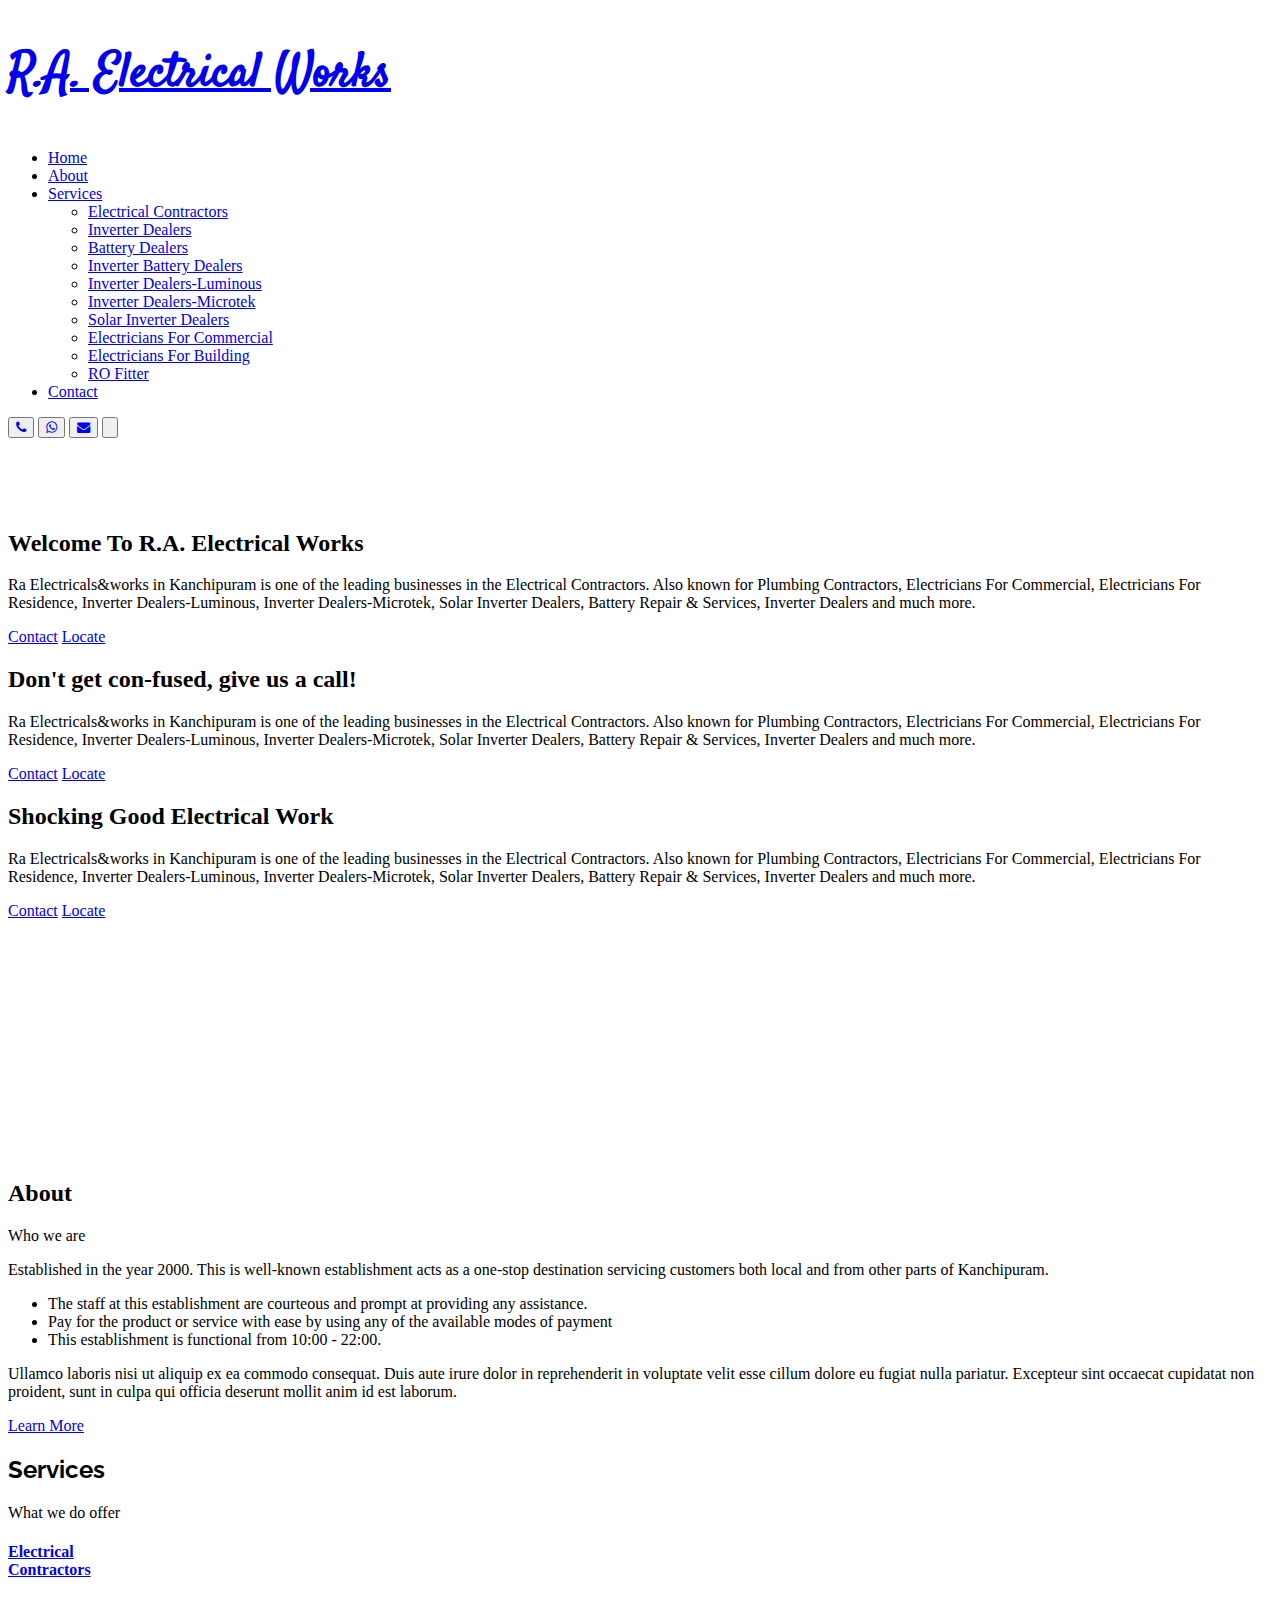
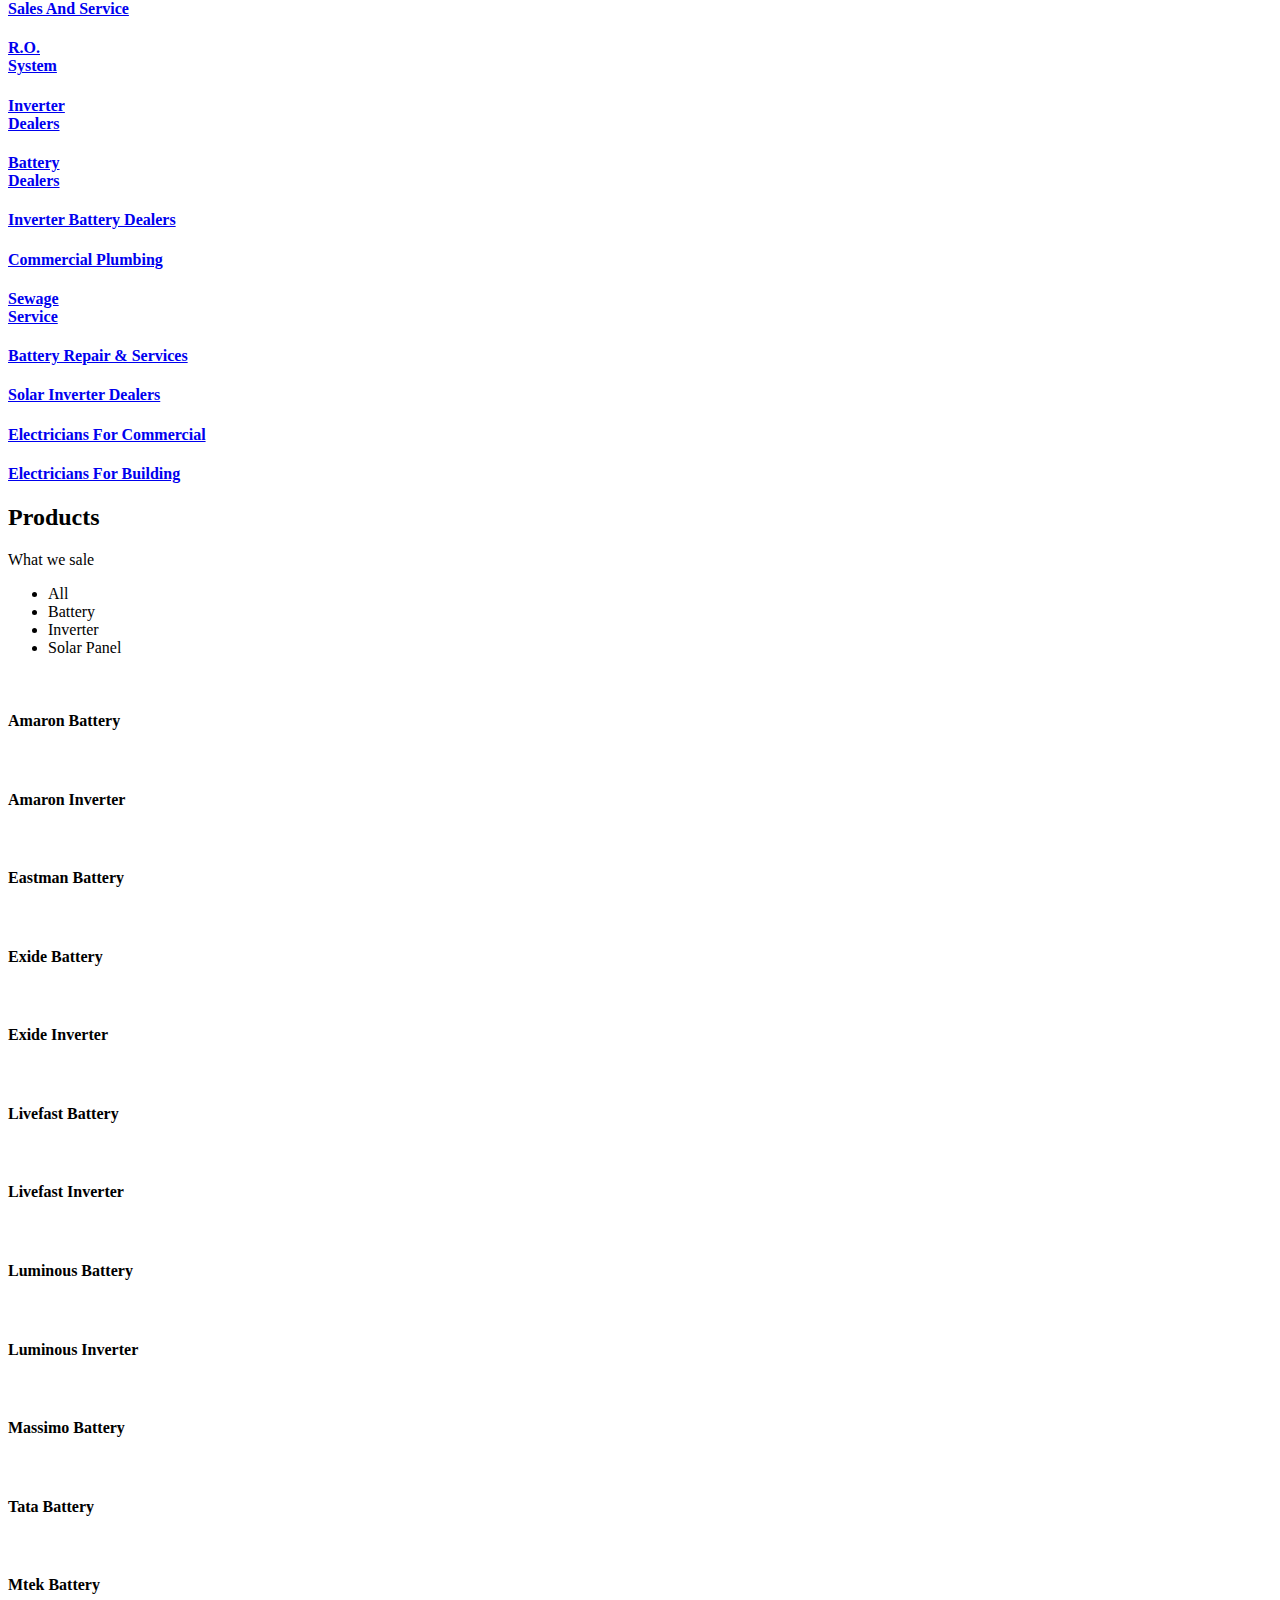
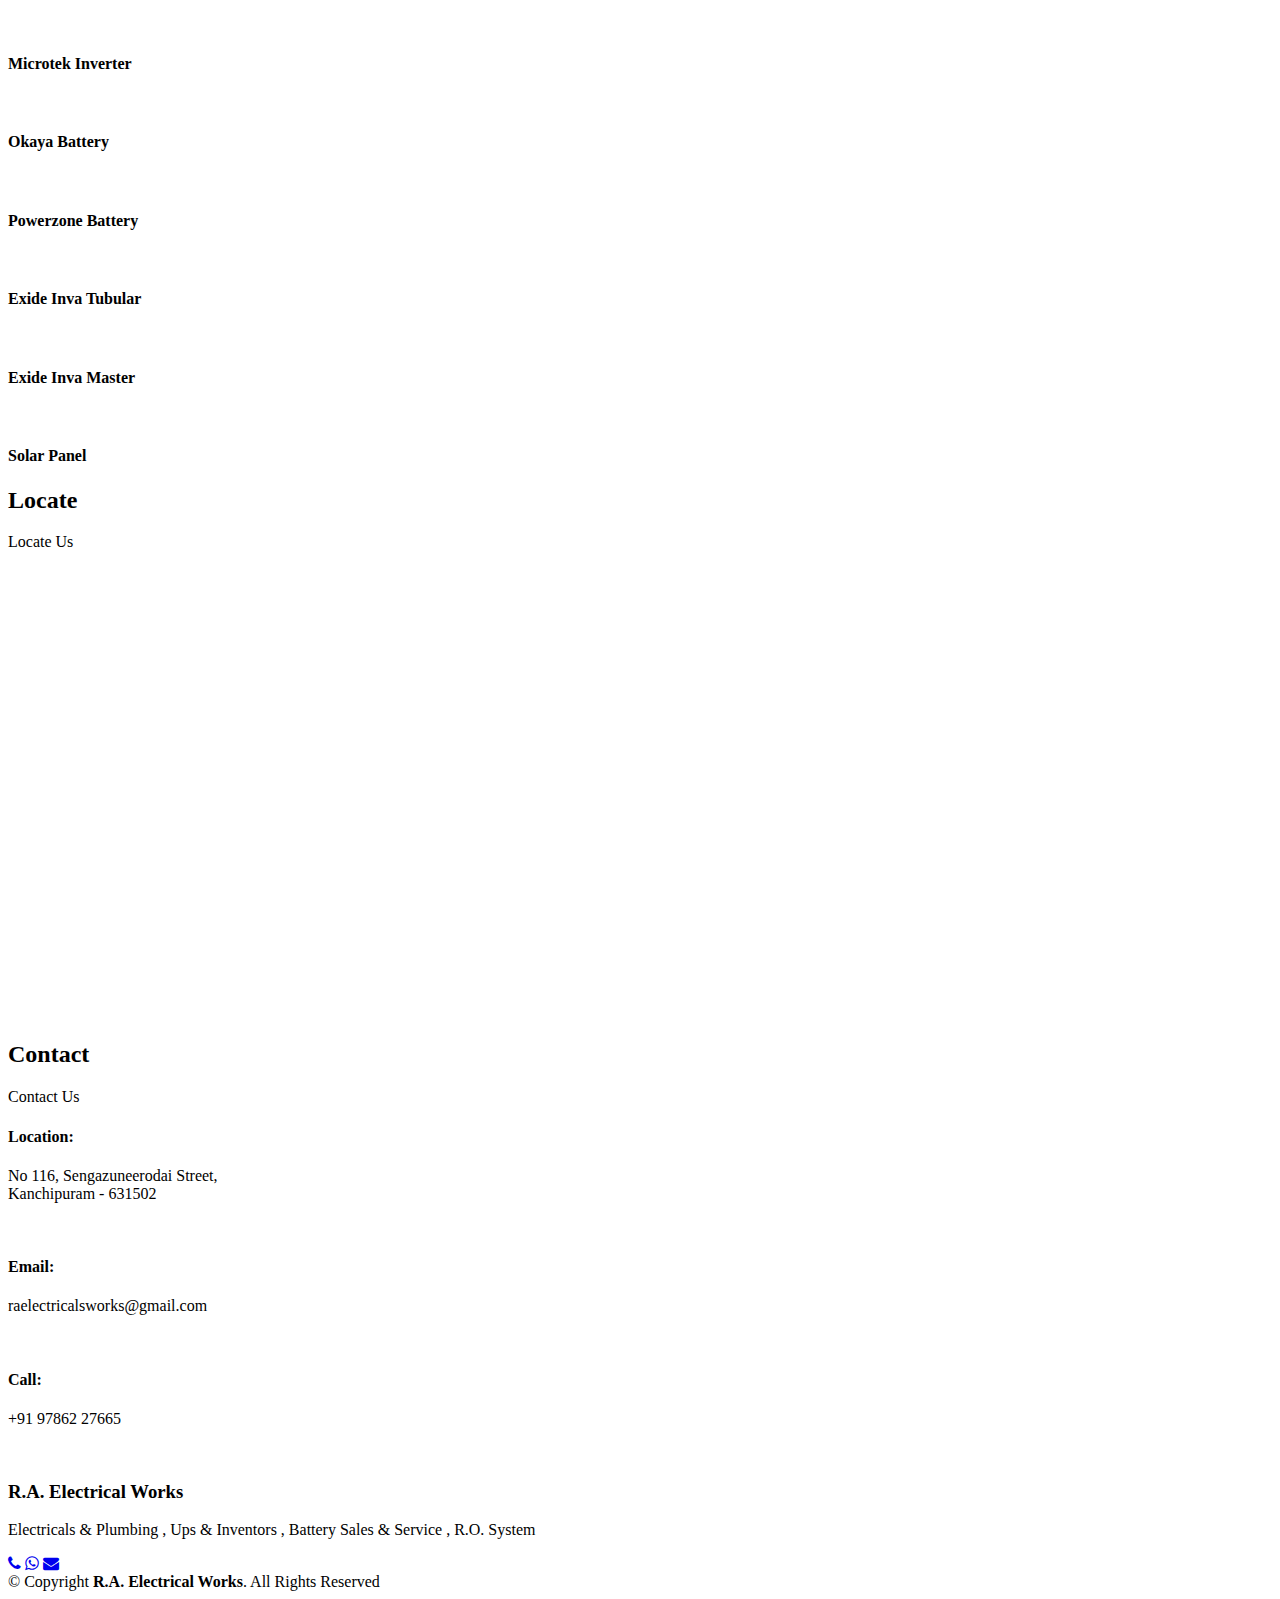
==== index.html @ 5b9cbb14 "Add files via upload" ====
<!DOCTYPE html>
<html lang="en">

<head>
  <meta charset="utf-8">
  <meta content="width=device-width, initial-scale=1.0" name="viewport">

  <title>R.A. Electrical Works</title>
  <meta content="" name="description">
  <meta content="" name="keywords">

  <!-- Favicons -->
  <link href="assets/img/logo1.jpeg" rel="icon">
  <link href="assets/img/logo1.jpeg" rel="apple-touch-icon">

  <!-- Google Fonts -->
  <link href="https://fonts.googleapis.com/css?family=Open+Sans:300,300i,400,400i,600,600i,700,700i|Raleway:300,300i,400,400i,500,500i,600,600i,700,700i|Poppins:300,300i,400,400i,500,500i,600,600i,700,700i" rel="stylesheet">

  <!-- Vendor CSS Files -->
  <link href="assets/vendor/animate.css/animate.min.css" rel="stylesheet">
  <link href="assets/vendor/aos/aos.css" rel="stylesheet">
  <link href="assets/vendor/bootstrap/css/bootstrap.min.css" rel="stylesheet">
  <link href="assets/vendor/bootstrap-icons/bootstrap-icons.css" rel="stylesheet">
  <link href="assets/vendor/boxicons/css/boxicons.min.css" rel="stylesheet">
  <link href="assets/vendor/glightbox/css/glightbox.min.css" rel="stylesheet">
  <link href="assets/vendor/remixicon/remixicon.css" rel="stylesheet">
  <link href="assets/vendor/swiper/swiper-bundle.min.css" rel="stylesheet">

  <!-- Template Main CSS File -->
  <link href="assets/css/style.css" rel="stylesheet">

  <link href="https://fonts.googleapis.com/css?family=Poppins:300,300i,400,400i,600,600i,700,700i|Satisfy|Comic+Neue:300,300i,400,400i,700,700i" rel="stylesheet">

  <link rel="stylesheet" href="https://cdnjs.cloudflare.com/ajax/libs/font-awesome/4.7.0/css/font-awesome.min.css">

</head>

<body>

  <!-- ======= Header ======= -->
  <header id="header" class="fixed-top d-flex align-items-center  header-transparent ">
    <div class="container d-flex align-items-center justify-content-between">

      <div class="logo">
        <h1><a href="index.html">
          
          <h2 style=" font-family: 'Satisfy', sans-serif;">R.A. Electrical Works</h2>
        </a></h1>
        <!-- Uncomment below if you prefer to use an image logo -->
        <!-- <a href="index.html"><img src="assets/img/logo.png" alt="" class="img-fluid"></a>-->
      </div>

      <nav id="navbar" class="navbar">
        <ul>
          <li><a class="nav-link scrollto active" href="#hero">Home</a></li>
          <li><a class="nav-link scrollto" href="#about">About</a></li>
          <!--<li><a class="nav-link scrollto" href="#services">Services</a></li>
          <li><a class="nav-link scrollto " href="#portfolio">Portfolio</a></li>
          <li><a class="nav-link scrollto" href="#pricing">Pricing</a></li>
          <li><a class="nav-link scrollto" href="#team">Team</a></li>-->
          <li class="dropdown"><a href="#services">Services<i class="bi bi-chevron-down"></i></a>
            <ul>
              <li><a href="#">Electrical Contractors</a></li>
              <li><a href="#">Inverter Dealers</a></li>
              <li><a href="#">Battery Dealers</a></li>
              <li><a href="#">Inverter Battery Dealers</a></li>
              <li><a href="#">Inverter Dealers-Luminous</a></li>
              <li><a href="#">Inverter Dealers-Microtek</a></li>
              <li><a href="#">Solar Inverter Dealers</a></li>
              <li><a href="#">Electricians For Commercial</a></li>
              <li><a href="#">Electricians For Building</a></li>
              <li><a href="#">RO Fitter</a></li>
             
            </ul>
          </li>
          <li><a class="nav-link scrollto" href="#cont">Contact</a></li>
        </ul>
        <i class="bi bi-list mobile-nav-toggle"></i>
      </nav><!-- .navbar -->

    </div>
    <!--sidenav-->
    <div class="sidenav sidebar" id="side">
      <button class="socialIcons">
        <a href="tel:+9197862 27665" target="_self">
          <i class="fa fa-phone" aria-hidden="true"></i>
        </a>
      </button>
      <button class="socialIcons">
        <a href="//api.whatsapp.com/send?phone=+91 97862 27665" target="_blank">
          <i class="fa fa-whatsapp" aria-hidden="true"></i>
        </a>
      </button>
      <button class="socialIcons">
        <a href="mailto:raelectricalsworks@gmail.com" target="_blank">
          <i class="fa fa-envelope" aria-hidden="true"></i>
        </a>
      </button>
      <button class="socialIcons">
        <a href="https://www.justdial.com/Kanchipuram/Ra-Electricalsworks-Near-Anand-Show-Room-Kanchipuram-Railway-Station/9999PXX44-XX44-111229195038-I4P6_BZDET" target="_blank">
          <img src="assets/img/justdial.png" alt="" style="width:80%;">
        </a>
      </button>
      <!--<button class="socialIcons">
        <a href="//api.whatsapp.com/send?phone=+91 98679 10690" target="_blank">
          <img src="assets/img/botim.png" alt="delivery" style="width: 80%;" />
        </a>
      </button>-->
        <br/>
      <br><br><br><br>
      
  </div>
  </header><!-- End Header -->

  <!-- ======= Hero Section ======= -->
  <section id="hero" class="d-flex flex-column justify-content-end align-items-center">
    <div id="heroCarousel" data-bs-interval="5000" class="container carousel carousel-fade" data-bs-ride="carousel">

      <!-- Slide 1 -->
      <div class="carousel-item active" id="slide1">
        <div class="carousel-container">
          <h2 class="animate__animated animate__fadeInDown">Welcome To <span>R.A. Electrical Works</span></h2>
          <p class="animate__animated fanimate__adeInUp">Ra Electricals&works in Kanchipuram is one of the leading businesses in the Electrical Contractors. Also known for Plumbing Contractors, Electricians For Commercial, Electricians For Residence, Inverter Dealers-Luminous, Inverter Dealers-Microtek, Solar Inverter Dealers, Battery Repair & Services, Inverter Dealers and much more.</p>
          <a href="#cont" class="btn-abt animate__animated animate__fadeInUp scrollto">Contact</a>
          <a href="#locate" class="btn-locate animate__animated animate__fadeInUp scrollto">Locate</a>
        </div>
      </div>

      <!-- Slide 2 -->
      <div class="carousel-item" id="slide2">
        <div class="carousel-container">
          <h2 class="animate__animated animate__fadeInDown">Don't get con-fused, give us a<span> call!</span></h2>
          <p class="animate__animated animate__fadeInUp">Ra Electricals&works in Kanchipuram is one of the leading businesses in the Electrical Contractors. Also known for Plumbing Contractors, Electricians For Commercial, Electricians For Residence, Inverter Dealers-Luminous, Inverter Dealers-Microtek, Solar Inverter Dealers, Battery Repair & Services, Inverter Dealers and much more.</p>
          <a href="#cont" class="btn-abt animate__animated animate__fadeInUp scrollto">Contact</a>
          <a href="#locate" class="btn-locate animate__animated animate__fadeInUp scrollto">Locate</a>
        </div>
      </div>

      <!-- Slide 3 -->
      <div class="carousel-item" id="slide3">
        <div class="carousel-container">
          <h2 class="animate__animated animate__fadeInDown">Shocking Good <span>Electrical Work</span></h2>
          <p class="animate__animated animate__fadeInUp">Ra Electricals&works in Kanchipuram is one of the leading businesses in the Electrical Contractors. Also known for Plumbing Contractors, Electricians For Commercial, Electricians For Residence, Inverter Dealers-Luminous, Inverter Dealers-Microtek, Solar Inverter Dealers, Battery Repair & Services, Inverter Dealers and much more.</p>
          <a href="#cont" class="btn-abt animate__animated animate__fadeInUp scrollto">Contact</a>
          <a href="#locate" class="btn-locate animate__animated animate__fadeInUp scrollto">Locate</a>
        </div>
      </div>

      <a class="carousel-control-prev" href="#heroCarousel" role="button" data-bs-slide="prev">
        <span class="carousel-control-prev-icon bx bx-chevron-left" aria-hidden="true"></span>
      </a>

      <a class="carousel-control-next" href="#heroCarousel" role="button" data-bs-slide="next">
        <span class="carousel-control-next-icon bx bx-chevron-right" aria-hidden="true"></span>
      </a>

    </div>

    <svg class="hero-waves" xmlns="http://www.w3.org/2000/svg" xmlns:xlink="http://www.w3.org/1999/xlink" viewBox="0 24 150 28 " preserveAspectRatio="none">
      <defs>
        <path id="wave-path" d="M-160 44c30 0 58-18 88-18s 58 18 88 18 58-18 88-18 58 18 88 18 v44h-352z">
      </defs>
      <g class="wave1">
        <use xlink:href="#wave-path" x="50" y="3" fill="rgba(255,255,255, .1)">
      </g>
      <g class="wave2">
        <use xlink:href="#wave-path" x="50" y="0" fill="rgba(255,255,255, .2)">
      </g>
      <g class="wave3">
        <use xlink:href="#wave-path" x="50" y="9" fill="#fff">
      </g>
    </svg>

  </section><!-- End Hero -->

  <main id="main">

    <!-- ======= About Section ======= -->
    <section id="about" class="about">
      <div class="container">

        <div class="section-title" data-aos="zoom-out">
          <h2>About</h2>
          <p>Who we are</p>
        </div>

        <div class="row content" data-aos="fade-up">
          <div class="col-lg-6">
            <p>
              Established in the year 2000. This is well-known establishment acts as a one-stop destination servicing customers both local and from other parts of Kanchipuram. 
            </p>
            <ul>
              <li><i class="ri-check-double-line"></i> The staff at this establishment are courteous and prompt at providing any assistance.</li>
              <li><i class="ri-check-double-line"></i> Pay for the product or service with ease by using any of the available modes of payment</li>
              <li><i class="ri-check-double-line"></i> This establishment is functional from 10:00 - 22:00.</li>
            </ul>
          </div>
          <div class="col-lg-6 pt-4 pt-lg-0">
            <p>
              Ullamco laboris nisi ut aliquip ex ea commodo consequat. Duis aute irure dolor in reprehenderit in voluptate
              velit esse cillum dolore eu fugiat nulla pariatur. Excepteur sint occaecat cupidatat non proident, sunt in
              culpa qui officia deserunt mollit anim id est laborum.
            </p>
            <a href="#" class="btn-learn-more">Learn More</a>
          </div>
        </div>

      </div>
    </section><!-- End About Section -->


    <!-- ======= Services Section ======= 
    <section id="services" class="services">
      <div class="container">

        <div class="section-title" data-aos="zoom-out">
          <h2>Services</h2>
          <p>What we do offer</p>
        </div>

        <div class="row">
          <div class="col-lg-2 col-6">
            <div class="icon-box" data-aos="zoom-in-left">
              <div class="icon"><i class="bi bi-briefcase" style="color: #ff689b;"></i></div>
              <h4 class="title"><a href="">Lorem Ipsum</a></h4>
              <p class="description">Voluptatum deleniti atque corrupti quos dolores et quas molestias excepturi sint occaecati cupiditate non provident</p>
            </div>
          </div>
          <div class="col-lg-2 col-6 mt-5 mt-md-0">
            <div class="icon-box" data-aos="zoom-in-left" data-aos-delay="100">
              <div class="icon"><i class="bi bi-book" style="color: #e9bf06;"></i></div>
              <h4 class="title"><a href="">Dolor Sitema</a></h4>
              <p class="description">Minim veniam, quis nostrud exercitation ullamco laboris nisi ut aliquip ex ea commodo consequat tarad limino ata</p>
            </div>
          </div>

          <div class="col-lg-2 col-6 mt-5 mt-lg-0 ">
            <div class="icon-box" data-aos="zoom-in-left" data-aos-delay="200">
              <div class="icon"><i class="bi bi-card-checklist" style="color: #3fcdc7;"></i></div>
              <h4 class="title"><a href="">Sed ut perspiciatis</a></h4>
              <p class="description">Duis aute irure dolor in reprehenderit in voluptate velit esse cillum dolore eu fugiat nulla pariatur</p>
            </div>
          </div>
          <div class="col-lg-2 col-6 mt-5">
            <div class="icon-box" data-aos="zoom-in-left" data-aos-delay="300">
              <div class="icon"><i class="bi bi-binoculars" style="color:#41cf2e;"></i></div>
              <h4 class="title"><a href="">Magni Dolores</a></h4>
              <p class="description">Excepteur sint occaecat cupidatat non proident, sunt in culpa qui officia deserunt mollit anim id est laborum</p>
            </div>
          </div>

          <div class="col-lg-2 col-6 mt-5">
            <div class="icon-box" data-aos="zoom-in-left" data-aos-delay="400">
              <div class="icon"><i class="bi bi-globe" style="color: #d6ff22;"></i></div>
              <h4 class="title"><a href="">Nemo Enim</a></h4>
              <p class="description">At vero eos et accusamus et iusto odio dignissimos ducimus qui blanditiis praesentium voluptatum deleniti atque</p>
            </div>
          </div>
          <div class="col-lg-2 col-6 mt-5">
            <div class="icon-box" data-aos="zoom-in-left" data-aos-delay="500">
              <div class="icon"><i class="bi bi-clock" style="color: #4680ff;"></i></div>
              <h4 class="title"><a href="">Eiusmod Tempor</a></h4>
              <p class="description">Et harum quidem rerum facilis est et expedita distinctio. Nam libero tempore, cum soluta nobis est eligendi</p>
            </div>
          </div>
        </div>

      </div>
    </section> End Services Section -->

    <section id="why-us" class="why-us">
      <div class="container" >

        <div class="section-title" >
          <h2 style=" font-family: 'Raleway', sans-serif; font-weight: 200px;" >Services</h2>
          <p>What we do offer</p>
        </div>

          <div class="row category">
            <div class="col-lg-2 col-6">
            <a  href="#cont" data-aos="fade-up" class="nav-link navi aos-animate aos-init" style="cursor:pointer">
              <div class="box">
              
                <h4 class="changeswe">Electrical <br> Contractors</h4>
                
              </div>
            </a>
            </div>
            <div class="col-lg-2 col-6">
              <a  href="#cont" data-aos="fade-up" class="nav-link navi aos-animate aos-init" style="cursor:pointer">
                <div class="box">
          
                  <h4>Sales And Service</h4>
                </div>
              </a>
              </div>
              <div class="col-lg-2 col-6">
                <a  href="#cont" data-aos="fade-up" class="nav-link navi aos-animate aos-init" style="cursor:pointer">
                  <div class="box">
          
                    <h4> R.O. <br> System</h4>
                  </div>
                </a>
              </div>
            <div class="col-lg-2 col-6">
              <a href="#cont" data-aos="fade-up" class="nav-link navi aos-animate aos-init" style="cursor:pointer">
                <div class="box">
          
                  <h4> Inverter <br>Dealers</h4>
                </div>
              </a>
            </div>
            <div class="col-lg-2 col-6">
            <a href="#cont" data-aos="fade-up" class="nav-link navi aos-animate aos-init" style="cursor:pointer">
              <div class="box">
        
                <h4>Battery <br> Dealers</h4>
            
              </div>
            </a>
            </div>
            <div class="col-lg-2 col-6">
              <a href="#cont" data-aos="fade-up" class="nav-link navi aos-animate aos-init" style="cursor:pointer">
                <div class="box">
        
                  <h4>Inverter Battery Dealers</h4>
                </div>
              </a>
              </div>
            
          </div>


          <div class="row category">
            <div class="col-lg-2 col-6">
            <a  href="#cont" data-aos="fade-up" class="nav-link navi aos-animate aos-init" style="cursor:pointer">
              <div class="box">
              
                <h4 class="changeswe">Commercial Plumbing </h4>
                
              </div>
            </a>
            </div>
            <div class="col-lg-2 col-6">
              <a href="#cont" data-aos="fade-up" class="nav-link navi aos-animate aos-init" style="cursor:pointer">
                <div class="box">
          
                  <h4>Sewage <br> Service </h4>
                </div>
              </a>
            </div>
            <div class="col-lg-2 col-6">
            <a href="#cont" data-aos="fade-up" class="nav-link navi aos-animate aos-init" style="cursor:pointer">
              <div class="box">
        
                <h4>Battery Repair & Services</h4>
            
              </div>
            </a>
            </div>
            <div class="col-lg-2 col-6">
              <a href="#cont" data-aos="fade-up" class="nav-link navi aos-animate aos-init" style="cursor:pointer">
                <div class="box">
        
                  <h4>Solar Inverter Dealers</h4>
                </div>
              </a>
              </div>
            <div class="col-lg-2 col-6">
            <a  href="#cont" data-aos="fade-up" class="nav-link navi aos-animate aos-init" style="cursor:pointer">
              <div class="box">
        
                <h4>Electricians For Commercial</h4>
              </div>
            </a>
            </div>
            <div class="col-lg-2 col-6">
              <a  href="#cont" data-aos="fade-up" class="nav-link navi aos-animate aos-init" style="cursor:pointer">
                <div class="box">
        
                  <h4>Electricians For Building</h4>
                </div>
              </a>
            </div>
          </div>


        <!--</div>-->

      </div>
    </section>

    <!-- ======= Portfolio Section ======= -->
    <section id="portfolio" class="portfolio">
      <div class="container">

        <div class="section-title" data-aos="zoom-out">
          <h2>Products</h2>
          <p>What we sale</p>
        </div>

        <ul id="portfolio-flters" class="d-flex justify-content-end" data-aos="fade-up">
          <li data-filter="*" class="filter-active">All</li>
          <li data-filter=".filter-battery">Battery</li>
          <li data-filter=".filter-inverter">Inverter</li>
          <li data-filter=".filter-solarpanel">Solar Panel</li>
        </ul>

        <div class="row portfolio-container" data-aos="fade-up">

          <div class="col-lg-2 col-6 portfolio-item filter-battery">
            <div class="portfolio-img"><img src="assets/img/gallery/amaron-battery.jpg" class="img-fluid" alt=""></div>
            <div class="portfolio-info">
              <h4>Amaron Battery</h4>
    
              <a href="assets/img/gallery/amaron-battery.jpg" data-gallery="portfolioGallery" class="portfolio-lightbox preview-link" title="Amaron Battery"><i class="bx bx-plus"></i></a>
              
            </div>
          </div>
          <div class="col-lg-2 col-6 portfolio-item filter-inverter">
            <div class="portfolio-img"><img src="assets/img/gallery/amaron-inventor.jpg" class="img-fluid" alt=""></div>
            <div class="portfolio-info">
              <h4>Amaron Inverter</h4>
             
              <a href="assets/img/gallery/amaron-inventor.jpg" data-gallery="portfolioGallery" class="portfolio-lightbox preview-link" title="Amaron Inverter"><i class="bx bx-plus"></i></a>
              
            </div>
          </div>

          <div class="col-lg-2 col-6 portfolio-item filter-battery">
            <div class="portfolio-img"><img src="assets/img/gallery/eastman-battery.jpg" class="img-fluid" alt=""></div>
            <div class="portfolio-info">
              <h4>Eastman Battery</h4>
           
              <a href="assets/img/gallery/eastman-battery.jpg" data-gallery="portfolioGallery" class="portfolio-lightbox preview-link" title="Eastman Battery"><i class="bx bx-plus"></i></a>
            </div>
          </div>
          <!--<div class="col-lg-2 col-6 portfolio-item filter-inverter">
            <div class="portfolio-img"><img src="assets/img/gallery/eastman-inventer.jpg" class="img-fluid" alt=""></div>
            <div class="portfolio-info">
              <h4>Amron Inverter</h4>
            
              <a href="assets/img/gallery/eastman-inventer.jpg" data-gallery="portfolioGallery" class="portfolio-lightbox preview-link" title="Amron Battery"><i class="bx bx-plus"></i></a>
              
            </div>
          </div>-->

          <div class="col-lg-2 col-6 portfolio-item filter-battery">
            <div class="portfolio-img"><img src="assets/img/gallery/exide-battery2.jpg" class="img-fluid" alt=""></div>
            <div class="portfolio-info">
              <h4>Exide Battery</h4>
            
              <a href="assets/img/gallery/exide-battery2.jpg" data-gallery="portfolioGallery" class="portfolio-lightbox preview-link" title="Exide Battery"><i class="bx bx-plus"></i></a>
            </div>
          </div>
          <div class="col-lg-2 col-6 portfolio-item filter-inverter">
            <div class="portfolio-img"><img src="assets/img/gallery/exide-battery3.jpeg" class="img-fluid" alt="" ></div>
            <div class="portfolio-info">
              <h4>Exide Inverter</h4>
              <a href="assets/img/gallery/exide-battery3.jpeg" data-gallery="portfolioGallery" class="portfolio-lightbox preview-link" title="Exide Inverter"><i class="bx bx-plus"></i></a>
            </div>
          </div>
          <div class="col-lg-2 col-6 portfolio-item filter-battery">
            <div class="portfolio-img"><img src="assets/img/gallery/livefast-battery.png" class="img-fluid" alt=""></div>
            <div class="portfolio-info">
              <h4>Livefast Battery</h4>
              <a href="assets/img/gallery/livefast-battery.png" data-gallery="portfolioGallery" class="portfolio-lightbox preview-link" title="Livefast Battery"><i class="bx bx-plus"></i></a>
            </div>
          </div>
          <div class="col-lg-2 col-6 portfolio-item filter-inverter">
            <div class="portfolio-img"><img src="assets/img/gallery/livfast-inventor.jpg" class="img-fluid" alt=""></div>
            <div class="portfolio-info">
              <h4>Livefast Inverter</h4>
            
              <a href="assets/img/gallery/livfast-inventor.jpg" data-gallery="portfolioGallery" class="portfolio-lightbox preview-link" title="Livefast Inverter"><i class="bx bx-plus"></i></a>
            </div>
          </div>
          <div class="col-lg-2 col-6 portfolio-item filter-battery">
            <div class="portfolio-img"><img src="assets/img/gallery/luminous-battery.jpg" class="img-fluid" alt=""></div>
            <div class="portfolio-info">
              <h4>Luminous Battery</h4>
              
              <a href="assets/img/gallery/luminous-battery.jpg" data-gallery="portfolioGallery" class="portfolio-lightbox preview-link" title="Luminous Battery"><i class="bx bx-plus"></i></a>
            </div>
          </div>
          <div class="col-lg-2 col-6 portfolio-item filter-inverter">
            <div class="portfolio-img"><img src="assets/img/gallery/luminous-inverter.jpg" class="img-fluid" alt=""></div>
            <div class="portfolio-info">
              <h4>Luminous Inverter</h4>
              
              <a href="assets/img/gallery/luminous-inverter.jpg" data-gallery="portfolioGallery" class="portfolio-lightbox preview-link" title="Luminous Inverter"><i class="bx bx-plus"></i></a>
            </div>
          </div>
          <div class="col-lg-2 col-6 portfolio-item filter-battery">
            <div class="portfolio-img"><img src="assets/img/gallery/massimo-battery.jpg" class="img-fluid" alt=""></div>
            <div class="portfolio-info">
              <h4>Massimo Battery</h4>
             
              <a href="assets/img/gallery/massimo-battery.jpg" data-gallery="portfolioGallery" class="portfolio-lightbox preview-link" title="Massimo Battery"><i class="bx bx-plus"></i></a>
            </div>
          </div>
          <div class="col-lg-2 col-6 portfolio-item filter-battery">
            <div class="portfolio-img"><img src="assets/img/gallery/tata-battery.png" class="img-fluid" alt=""></div>
            <div class="portfolio-info">
              <h4>Tata Battery
              </h4>
              
              <a href="assets/img/gallery/tata-battery.png" data-gallery="portfolioGallery" class="portfolio-lightbox preview-link" title="Tata Battery"><i class="bx bx-plus"></i></a>
            </div>
          </div>
          
          <div class="col-lg-2 col-6 portfolio-item filter-battery">
            <div class="portfolio-img"><img src="assets/img/gallery/mtek-battery.jpg" class="img-fluid" alt=""></div>
            <div class="portfolio-info">
              <h4>Mtek Battery</h4>
             
              <a href="assets/img/gallery/mtek-battery.jpg" data-gallery="portfolioGallery" class="portfolio-lightbox preview-link" title="Mtek Battery"><i class="bx bx-plus"></i></a>
            </div>
          </div>
          <div class="col-lg-2 col-6 portfolio-item filter-inverter">
            <div class="portfolio-img"><img src="assets/img/gallery/microtek-inventor2.jpeg" class="img-fluid" alt=""></div>
            <div class="portfolio-info">
              <h4>Microtek Inverter</h4>
              
              <a href="assets/img/gallery/microtek-inventor2.jpeg" data-gallery="portfolioGallery" class="portfolio-lightbox preview-link" title="Microtek Inverter"><i class="bx bx-plus"></i></a>
            </div>
          </div>

          <div class="col-lg-2 col-6 portfolio-item filter-battery">
            <div class="portfolio-img"><img src="assets/img/gallery/okaya-battery.jpg" class="img-fluid" alt=""></div>
            <div class="portfolio-info">
              <h4>Okaya Battery</h4>
           
              <a href="assets/img/gallery/okaya-battery.jpg" data-gallery="portfolioGallery" class="portfolio-lightbox preview-link" title="Okaya Battery"><i class="bx bx-plus"></i></a>
            </div>
          </div>
          <div class="col-lg-2 col-6 portfolio-item filter-battery">
            <div class="portfolio-img"><img src="assets/img/gallery/powerzone-battery.jpg" class="img-fluid" alt=""></div>
            <div class="portfolio-info">
              <h4>Powerzone Battery</h4>
           
              <a href="assets/img/gallery/powerzone-battery.jpg" data-gallery="portfolioGallery" class="portfolio-lightbox preview-link" title="Powerzone Battery"><i class="bx bx-plus"></i></a>
            </div>
          </div>
          <div class="col-lg-2 col-6 portfolio-item filter-inverter">
            <div class="portfolio-img"><img src="assets/img/gallery/exide-inve.jpg" class="img-fluid" alt=""></div>
            <div class="portfolio-info">
              <h4>Exide Inva Tubular </h4>
            
              <a href="assets/img/gallery/exide-inve.jpg" data-gallery="portfolioGallery" class="portfolio-lightbox preview-link" title="Exide Inva Tubular"><i class="bx bx-plus"></i></a>
            </div>
          </div>
          <div class="col-lg-2 col-6 portfolio-item filter-inverter">
            <div class="portfolio-img"><img src="assets/img/gallery/exide-inve2.jpg" class="img-fluid" alt=""></div>
            <div class="portfolio-info">
              <h4>Exide Inva Master </h4>
            
              <a href="assets/img/gallery/exide-inve2.jpg" data-gallery="portfolioGallery" class="portfolio-lightbox preview-link" title="Exide Inva Master"><i class="bx bx-plus"></i></a>
            </div>
          </div>
          <div class="col-lg-2 col-6 portfolio-item filter-solarpanel">
            <div class="portfolio-img"><img src="assets/img/gallery/solarpanel(eastman,exide,luminuous).jpg" class="img-fluid" alt=""></div>
            <div class="portfolio-info">
              <h4>Solar Panel</h4>
            
              <a href="assets/img/gallery/solarpanel(eastman,exide,luminuous).jpg" data-gallery="portfolioGallery" class="portfolio-lightbox preview-link" title="Solar Panel(Eastman,Exide,Luminuous)"><i class="bx bx-plus"></i></a>
            </div>
          </div>         
          

          


        </div>

      </div>
    </section><!-- End Portfolio Section -->
    <!---locate-->
    <section id="locate" class="locate">
      <div class="container" style="background-size:cover;">
        <div class="section-title" data-aos="zoom-out">
          <h2>Locate</h2>
          <p>Locate Us</p>
        </div>
        </div>
        <div class="map" style="background-size:cover;">
          <!--<iframe style="border:0; width: 100%; height: 350px;" src="https://www.google.com/maps/embed?pb=!1m14!1m8!1m3!1d12097.433213460943!2d-74.0062269!3d40.7101282!3m2!1i1024!2i768!4f13.1!3m3!1m2!1s0x0%3A0xb89d1fe6bc499443!2sDowntown+Conference+Center!5e0!3m2!1smk!2sbg!4v1539943755621" frameborder="0" allowfullscreen></iframe>
          <iframe  style="border:0; width: 150%;height: 550px; " src="https://www.google.com/maps/embed?pb=!1m26!1m12!1m3!1d497638.7043558269!2d79.69179572511551!3d12.98448824610062!2m3!1f0!2f0!3f0!3m2!1i1024!2i768!4f13.1!4m11!3e6!4m3!3m2!1d12.8442384!2d79.70633099999999!4m5!1s0x3a5266138b460629%3A0xcdb35372e6e10af5!2sdonuts%20shop%20in%20chennai!3m2!1d13.0649973!2d80.25846229999999!5e0!3m2!1sen!2sin!4v1621752676045!5m2!1sen!2sin" width="600" height="450" style="border:0;" allowfullscreen="" loading="lazy"></iframe>-->
          <iframe  style="border:0; width: 150%;height: 450px; " src="https://www.google.com/maps/embed?pb=!1m18!1m12!1m3!1d243.12703737508295!2d79.70531833823793!3d12.841170056572855!2m3!1f0!2f0!3f0!3m2!1i1024!2i768!4f13.1!3m3!1m2!1s0x3a52c2508901aeab%3A0x2116a671f8764816!2s116%2C%20Sengaluneer%20Odai%20St%2C%20Periya%2C%20Kanchipuram%2C%20Tamil%20Nadu%20631502!5e0!3m2!1sen!2sin!4v1622701997978!5m2!1sen!2sin" width="600" height="450" style="border:0;" allowfullscreen="" loading="lazy"></iframe>
        </div>
    
    </section>
    <!----contact-->
    <section id="cont" class="cont">
      <div class="container">
        <div class="section-title">
          <h2>Contact</h2>
          <p>Contact Us</p>
        </div>
      </div>
      <div class="row">
        <div class="col-sm-4" >
          <div class="info">
          <div class="address">
            <i class="bi bi-geo-alt"></i>
            <h4>Location:</h4>
            <p>No 116, Sengazuneerodai Street, 
              <br> Kanchipuram - 631502</p>
              <br>
          </div>
          </div>
        </div>
        <div class="col-sm-4">
          <div class="info">
          <div class="email">
            <i class="bi bi-envelope"></i>
            <h4>Email:</h4>
            <p>raelectricalsworks@gmail.com</p>
            <br>
          </div>
          </div>
        </div>
        <div class="col-sm-4">
          <div class="info">
          <div class="phone">
            <i class="bi bi-phone"></i>
            <h4>Call:</h4>
            <p>+91 97862 27665</p>
            <br>
          </div>
          </div>
        </div>
      </div>
      <!--<div class="row">
        <table>
        <tr>
          <td class="info">
            <div class="col-sm">

            <div class="address">
              <i class="bi bi-geo-alt"></i>
              <h4>Location:</h4>
              <p>No 116, Sengazuneerodai Street, 
                <br> Kanchipuram - 631502</p>
            </div>
            </div>
          </td>
          <td class="info">
            <div class="col-sm">

            <div class="email">
              <i class="bi bi-envelope"></i>
              <h4>Email:</h4>
              <p>raelectricalsworks@gmail.com</p>
            </div>
            </div>
          </td>
          <td class="info">
            <div class="col-sm">

            <div class="phone">
              <i class="bi bi-phone"></i>
              <h4>Call:</h4>
              <p>+91 97862 27665</p>
            </div>
            </div>
          </td>
        </tr>
      </table>
      </div>-->

    </section>
  <!-- End Contact Section -->

  </main><!-- End #main -->

  <!-- ======= Footer ======= -->
  <footer id="footer">
    <div class="container">
      <h3>R.A. Electrical Works</h3>
      <p>Electricals & Plumbing , Ups & Inventors , Battery Sales & Service , R.O. System</p>
      <div class="social-links">
        <a href="#" class="twitter"><i class="fa fa-phone"></i></a>
        <a href="#" class="facebook"><i class="fa fa-whatsapp"></i></a>
        <a href="#" class="instagram"><i class="fa fa-envelope"></i></a>

      </div>
      <div class="copyright">
        &copy; Copyright <strong><span>R.A. Electrical Works</span></strong>. All Rights Reserved
      </div>
      
    </div>
  </footer><!-- End Footer -->

  <a href="#" class="back-to-top d-flex align-items-center justify-content-center"><i class="bi bi-arrow-up-short"></i></a>

  <!-- Vendor JS Files -->
  <script src="assets/vendor/aos/aos.js"></script>
  <script src="assets/vendor/bootstrap/js/bootstrap.bundle.min.js"></script>
  <script src="assets/vendor/glightbox/js/glightbox.min.js"></script>
  <script src="assets/vendor/isotope-layout/isotope.pkgd.min.js"></script>
  <script src="assets/vendor/php-email-form/validate.js"></script>
  <script src="assets/vendor/swiper/swiper-bundle.min.js"></script>

  <!-- Template Main JS File -->
  <script src="assets/js/main.js"></script>

</body>

</html>
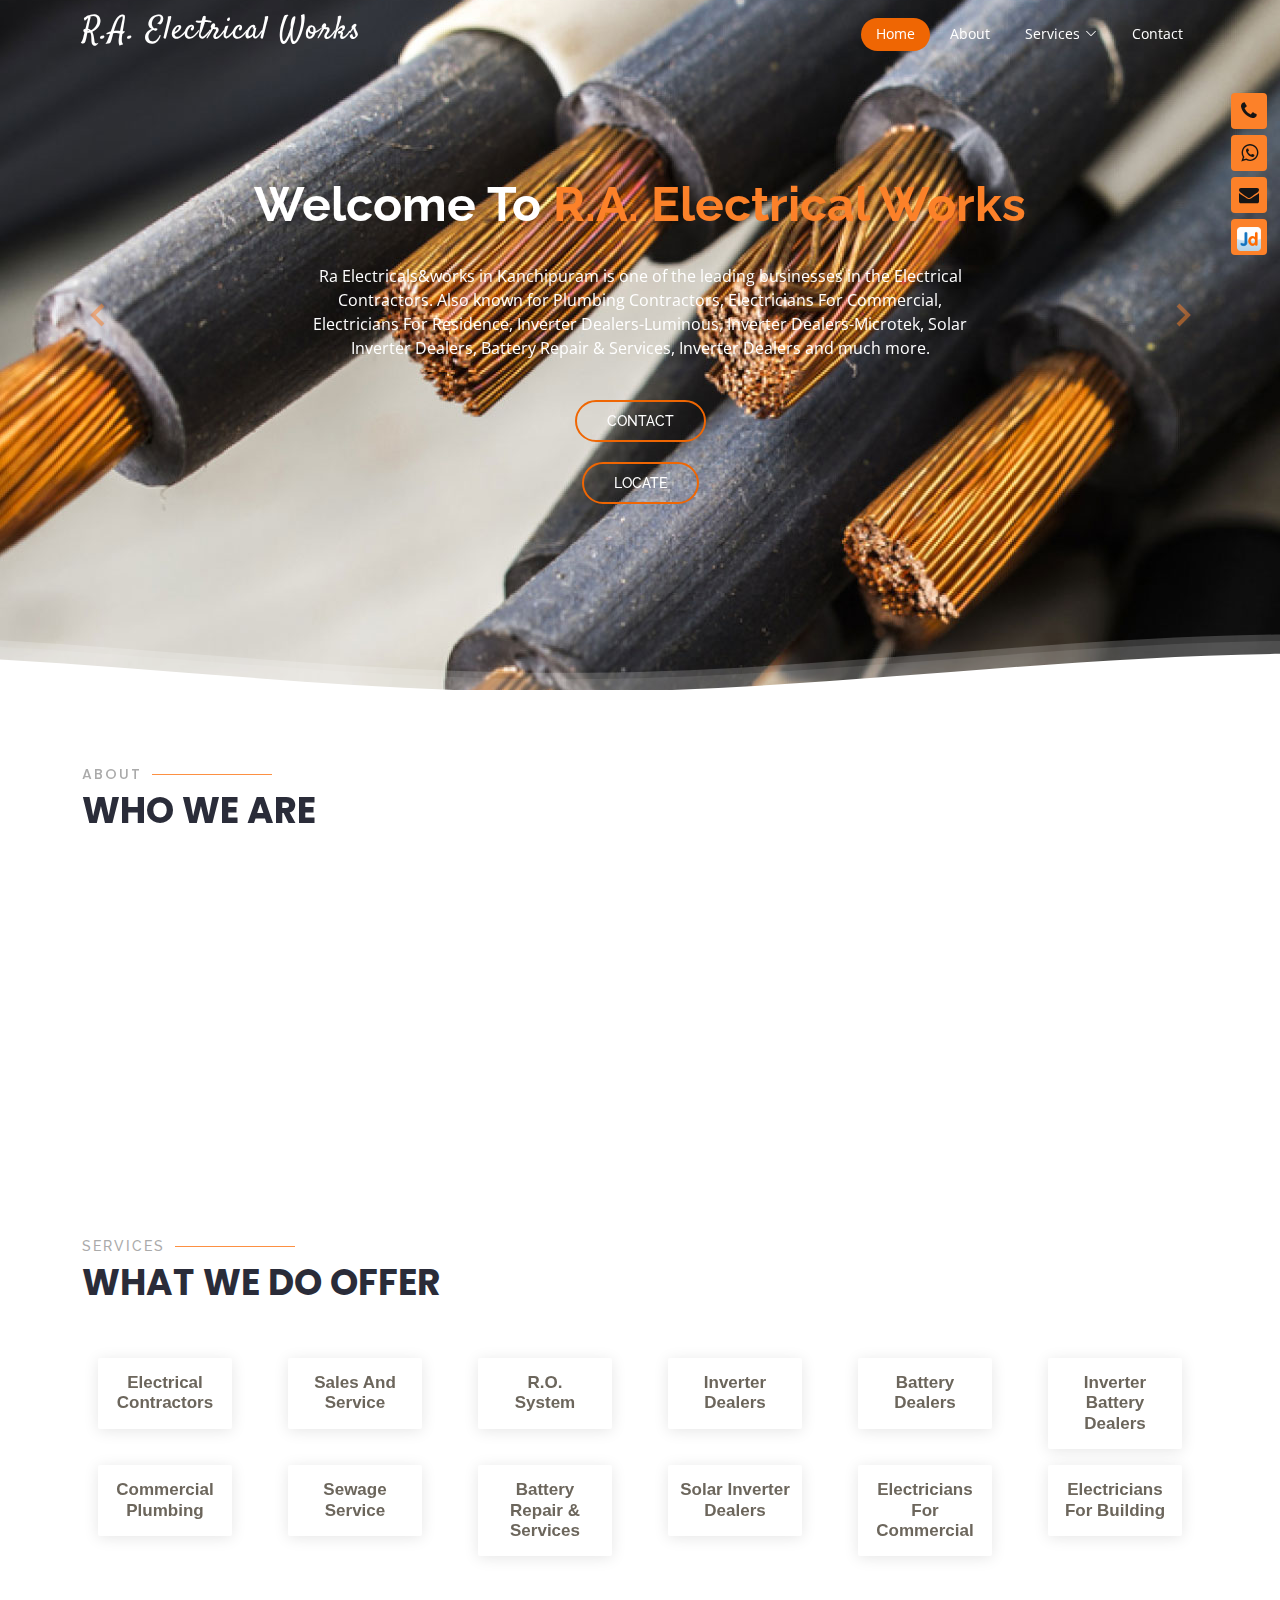
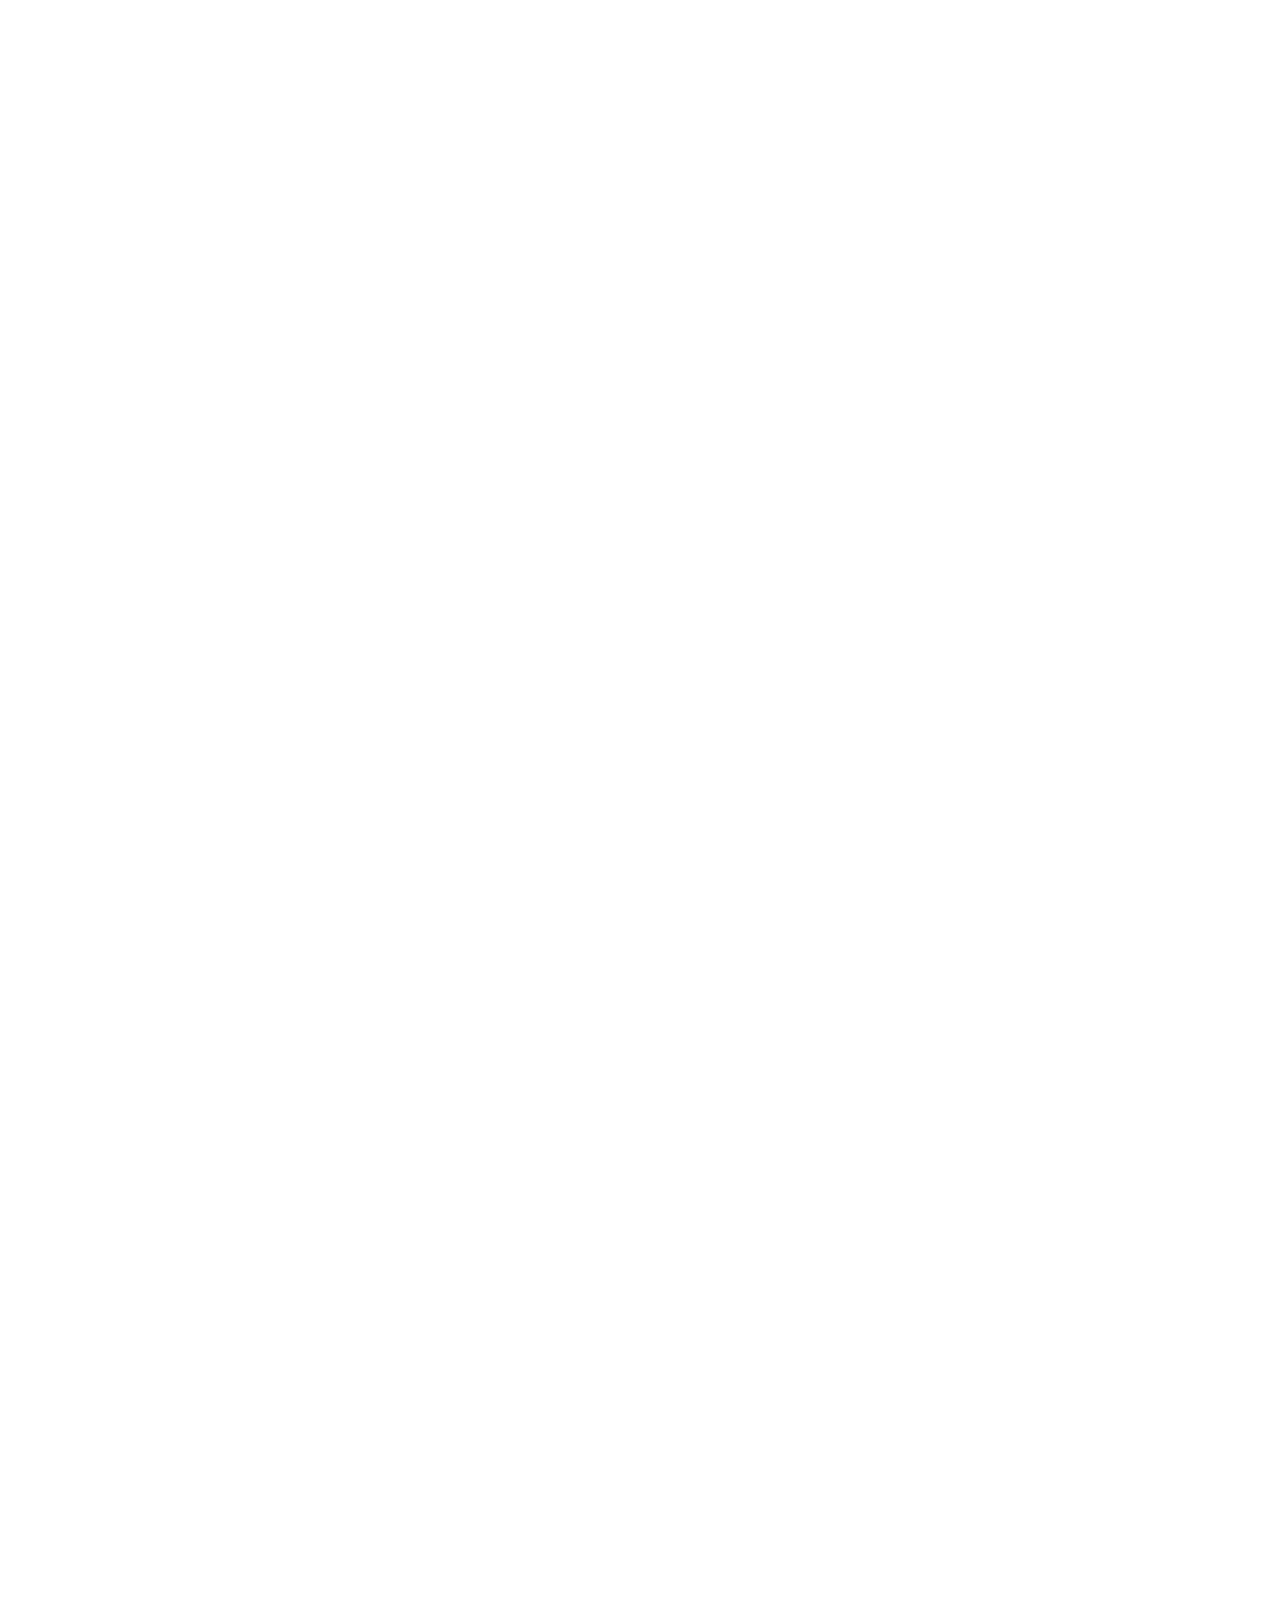
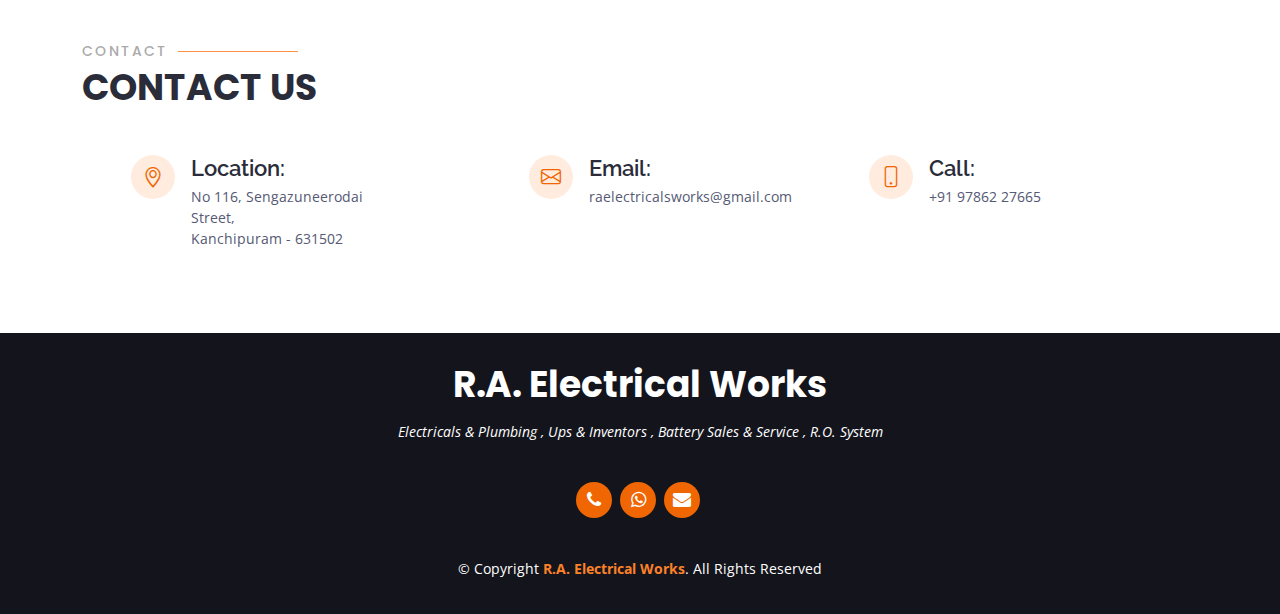
==== commit dcb7b024: "first commit" ====
--- a/index.html
+++ b/index.html
@@ -5,7 +5,7 @@
   <meta charset="utf-8">
   <meta content="width=device-width, initial-scale=1.0" name="viewport">
 
-  <title>R.A. Electrical Works</title>
+  <title>Mini Project</title>
   <meta content="" name="description">
   <meta content="" name="keywords">
 
@@ -60,7 +60,7 @@
           <li><a class="nav-link scrollto" href="#team">Team</a></li>-->
           <li class="dropdown"><a href="#services">Services<i class="bi bi-chevron-down"></i></a>
             <ul>
-              <li><a href="#">Electrical Contractors</a></li>
+              <li><a href="#">Electrical Condddddtractors</a></li>
               <li><a href="#">Inverter Dealers</a></li>
               <li><a href="#">Battery Dealers</a></li>
               <li><a href="#">Inverter Battery Dealers</a></li>
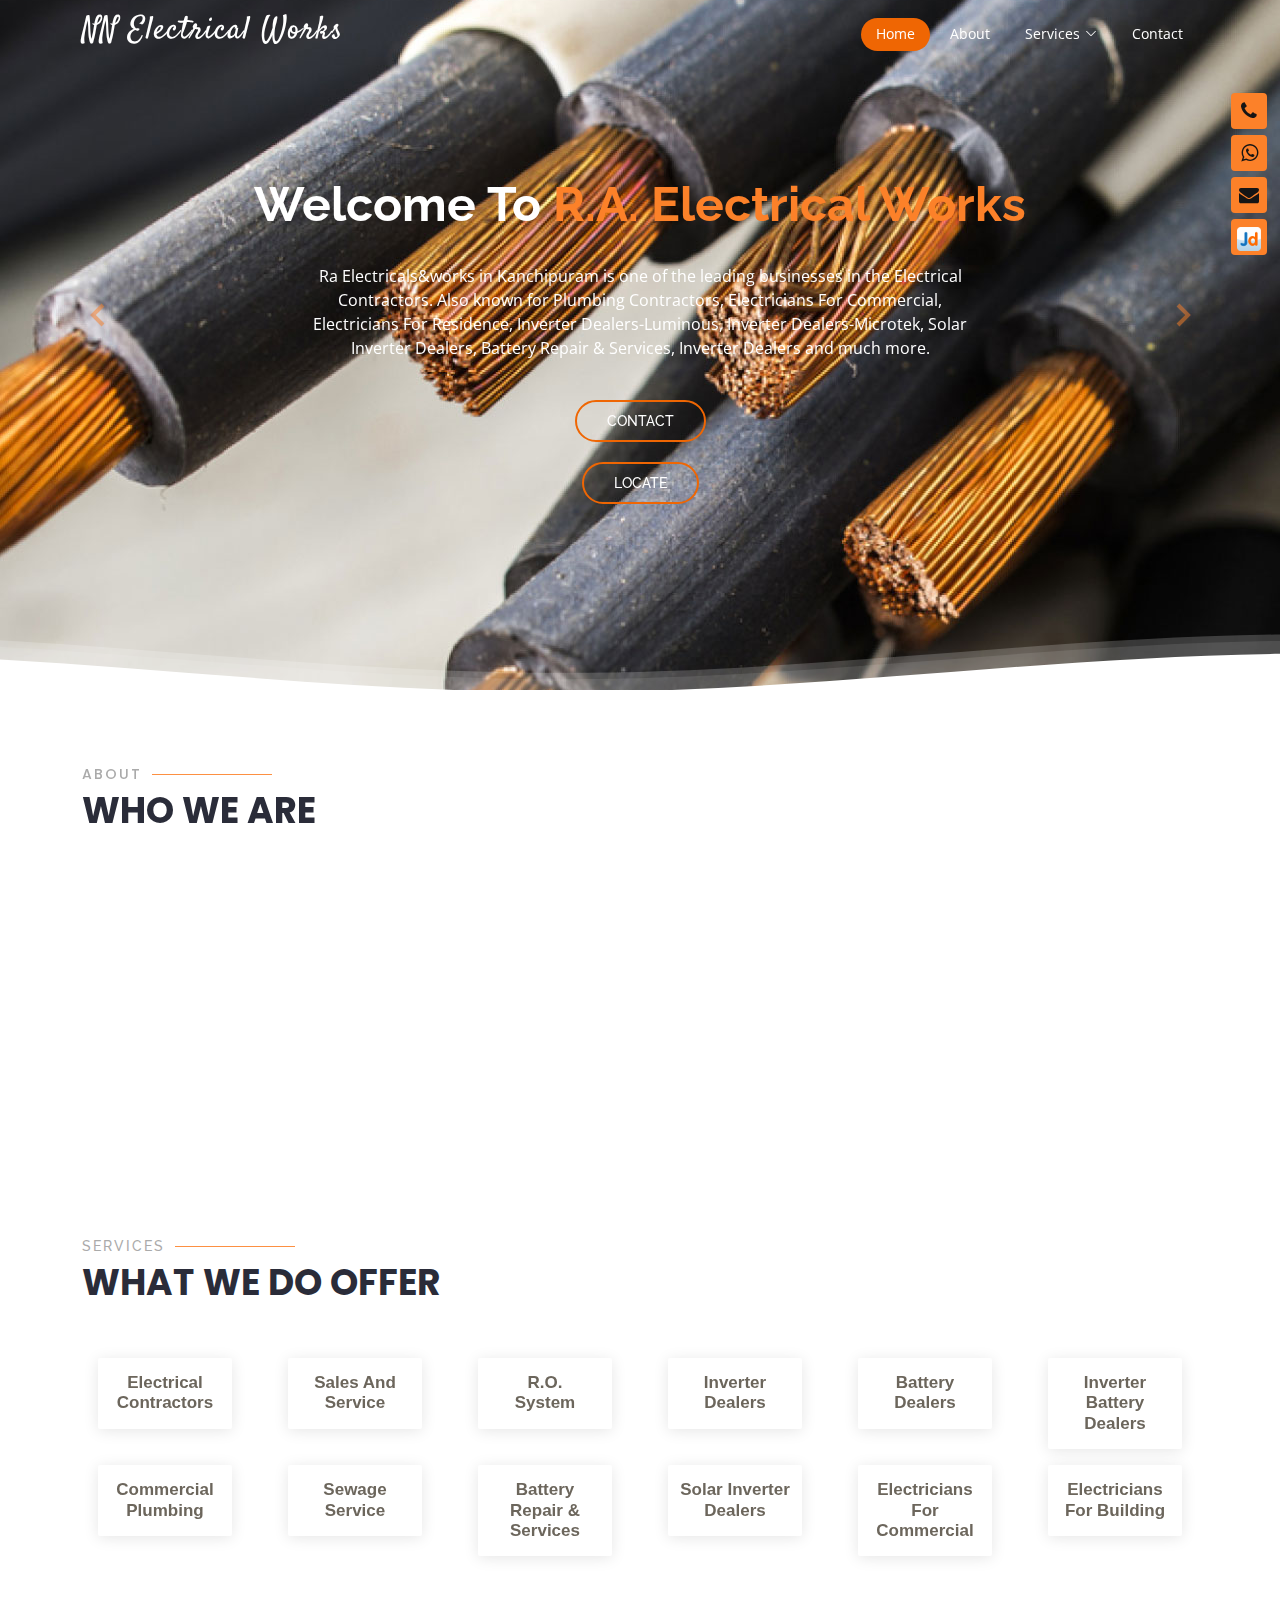
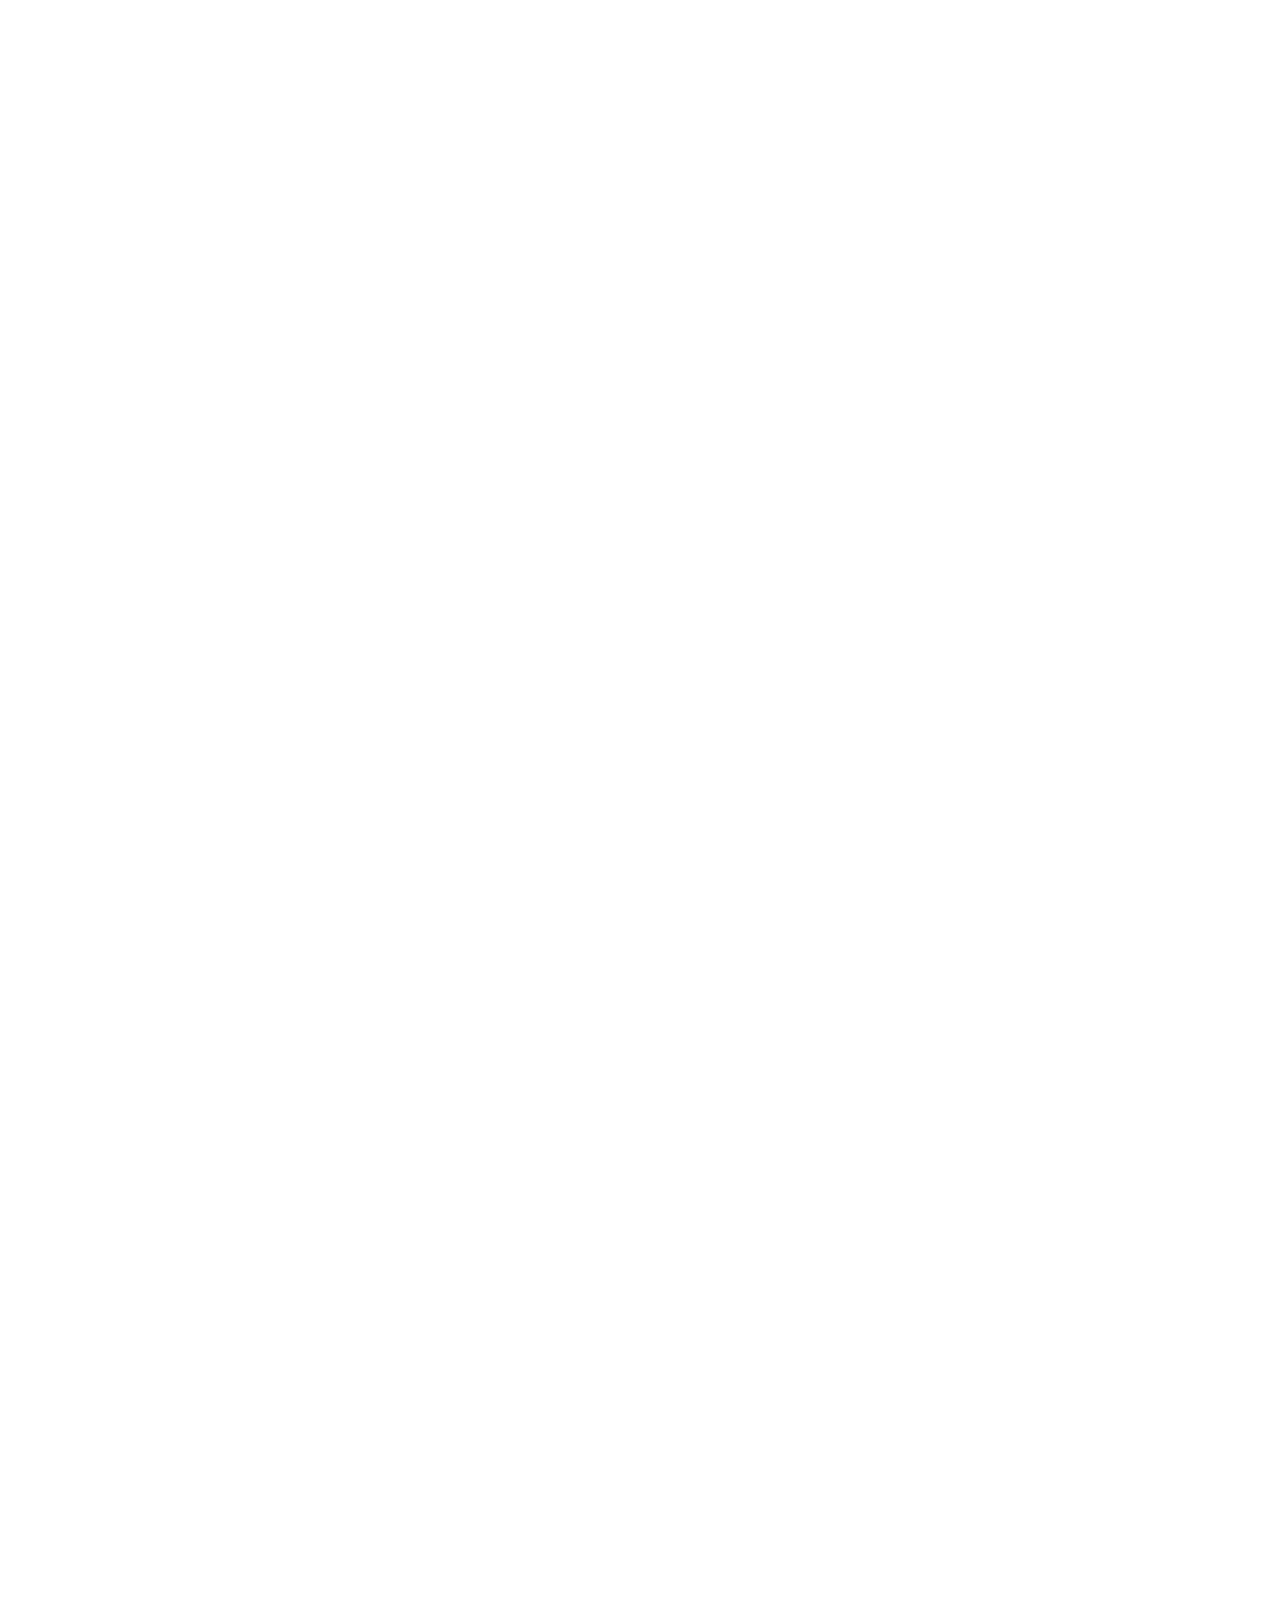
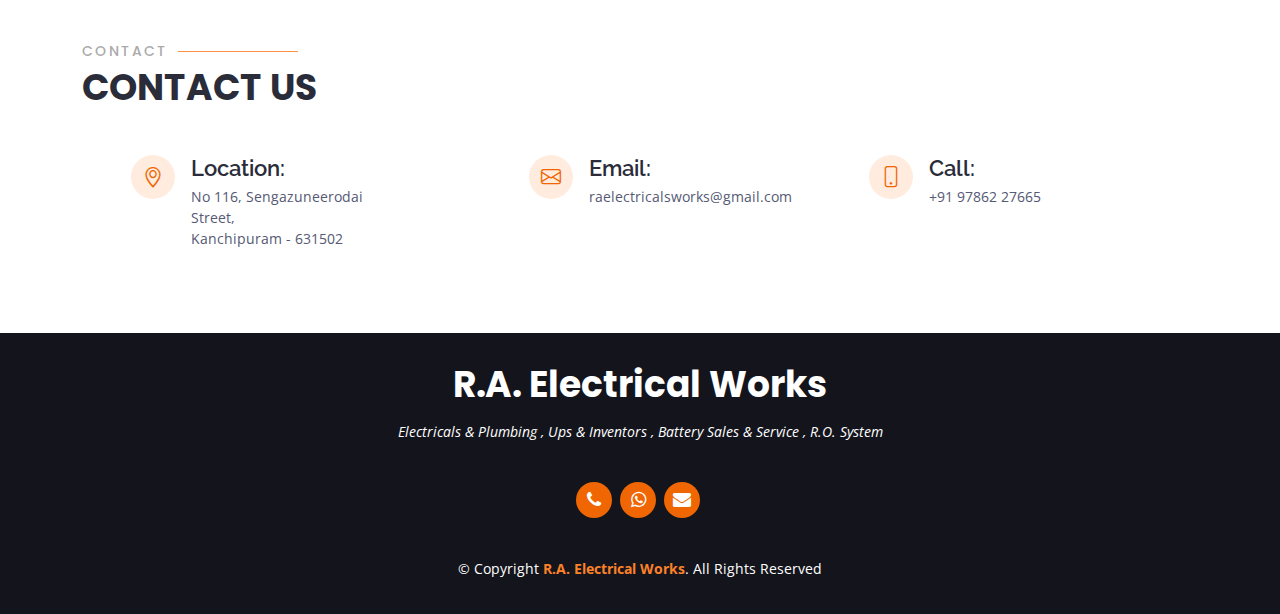
==== commit 7e76b3cc: "Update index.html" ====
--- a/index.html
+++ b/index.html
@@ -44,7 +44,7 @@
       <div class="logo">
         <h1><a href="index.html">
           
-          <h2 style=" font-family: 'Satisfy', sans-serif;">R.A. Electrical Works</h2>
+          <h2 style=" font-family: 'Satisfy', sans-serif;">NN Electrical Works</h2>
         </a></h1>
         <!-- Uncomment below if you prefer to use an image logo -->
         <!-- <a href="index.html"><img src="assets/img/logo.png" alt="" class="img-fluid"></a>-->
@@ -707,4 +707,4 @@
 
 </body>
 
-</html>+</html>
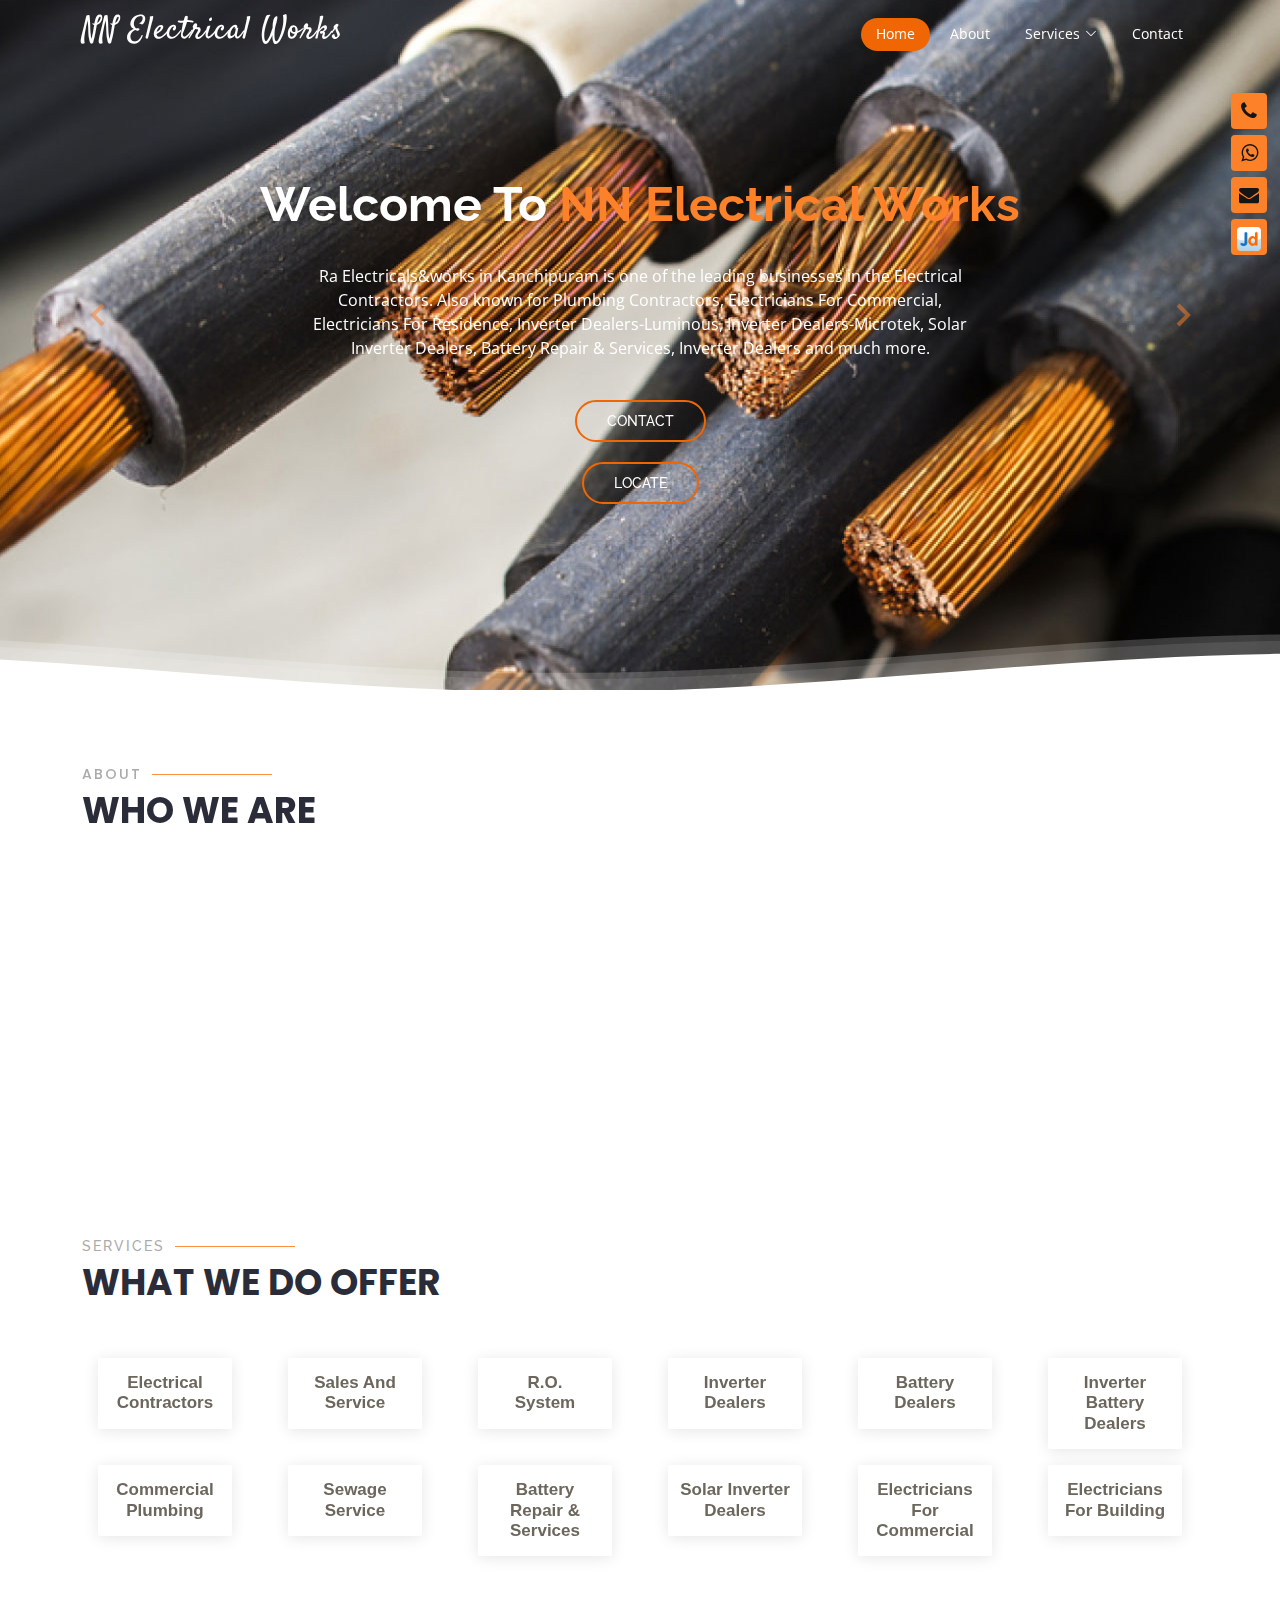
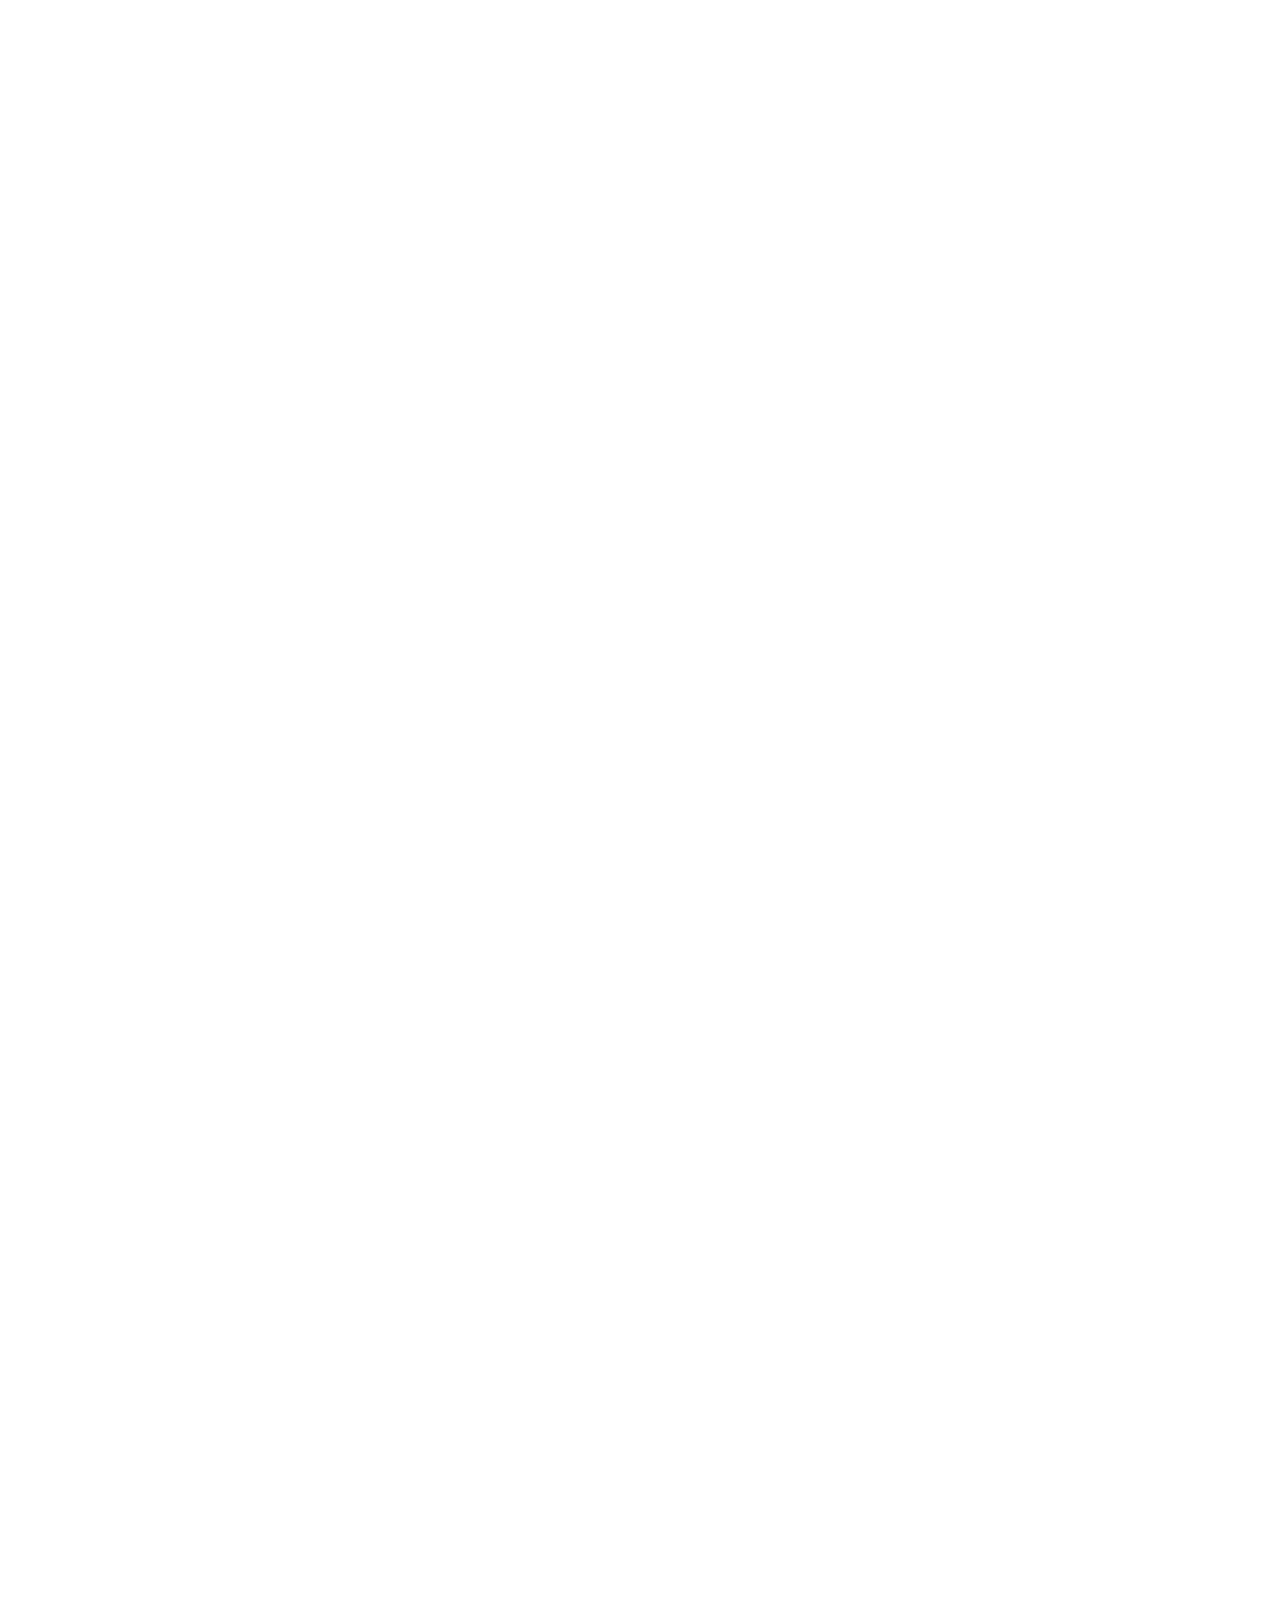
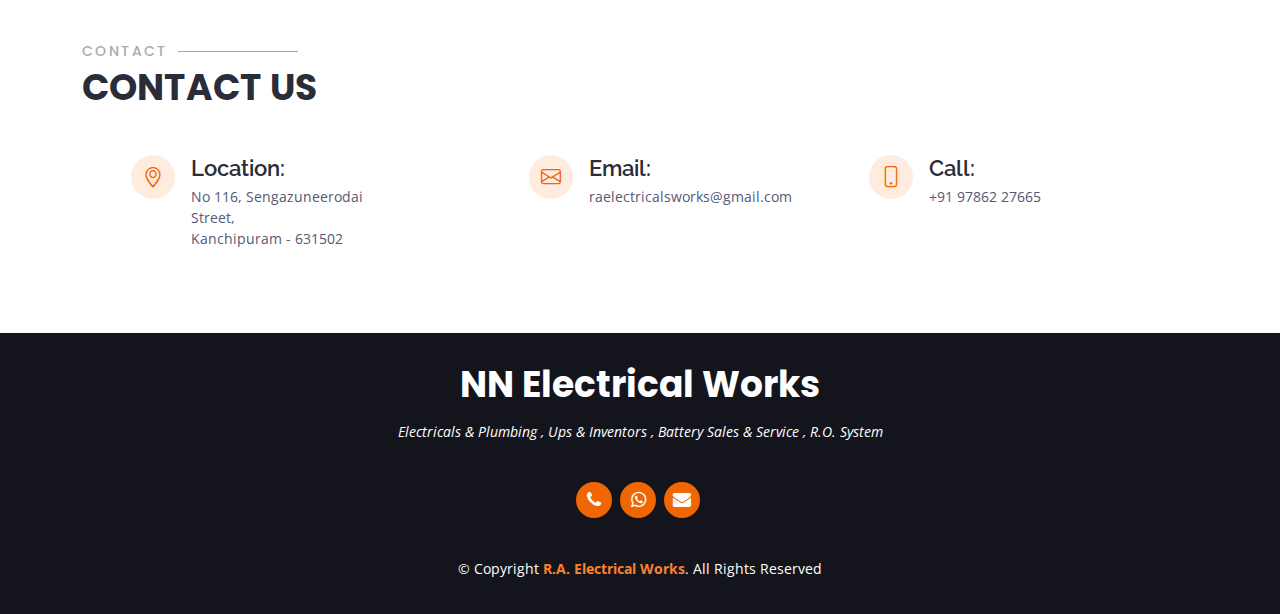
==== commit 770a8abc: "Update index.html" ====
--- a/index.html
+++ b/index.html
@@ -119,7 +119,7 @@
       <!-- Slide 1 -->
       <div class="carousel-item active" id="slide1">
         <div class="carousel-container">
-          <h2 class="animate__animated animate__fadeInDown">Welcome To <span>R.A. Electrical Works</span></h2>
+          <h2 class="animate__animated animate__fadeInDown">Welcome To <span>NN Electrical Works</span></h2>
           <p class="animate__animated fanimate__adeInUp">Ra Electricals&works in Kanchipuram is one of the leading businesses in the Electrical Contractors. Also known for Plumbing Contractors, Electricians For Commercial, Electricians For Residence, Inverter Dealers-Luminous, Inverter Dealers-Microtek, Solar Inverter Dealers, Battery Repair & Services, Inverter Dealers and much more.</p>
           <a href="#cont" class="btn-abt animate__animated animate__fadeInUp scrollto">Contact</a>
           <a href="#locate" class="btn-locate animate__animated animate__fadeInUp scrollto">Locate</a>
@@ -140,7 +140,7 @@
       <div class="carousel-item" id="slide3">
         <div class="carousel-container">
           <h2 class="animate__animated animate__fadeInDown">Shocking Good <span>Electrical Work</span></h2>
-          <p class="animate__animated animate__fadeInUp">Ra Electricals&works in Kanchipuram is one of the leading businesses in the Electrical Contractors. Also known for Plumbing Contractors, Electricians For Commercial, Electricians For Residence, Inverter Dealers-Luminous, Inverter Dealers-Microtek, Solar Inverter Dealers, Battery Repair & Services, Inverter Dealers and much more.</p>
+          <p class="animate__animated animate__fadeInUp">NN Electricals&works in Kanchipuram is one of the leading businesses in the Electrical Contractors. Also known for Plumbing Contractors, Electricians For Commercial, Electricians For Residence, Inverter Dealers-Luminous, Inverter Dealers-Microtek, Solar Inverter Dealers, Battery Repair & Services, Inverter Dealers and much more.</p>
           <a href="#cont" class="btn-abt animate__animated animate__fadeInUp scrollto">Contact</a>
           <a href="#locate" class="btn-locate animate__animated animate__fadeInUp scrollto">Locate</a>
         </div>
@@ -677,7 +677,7 @@
   <!-- ======= Footer ======= -->
   <footer id="footer">
     <div class="container">
-      <h3>R.A. Electrical Works</h3>
+      <h3>NN Electrical Works</h3>
       <p>Electricals & Plumbing , Ups & Inventors , Battery Sales & Service , R.O. System</p>
       <div class="social-links">
         <a href="#" class="twitter"><i class="fa fa-phone"></i></a>
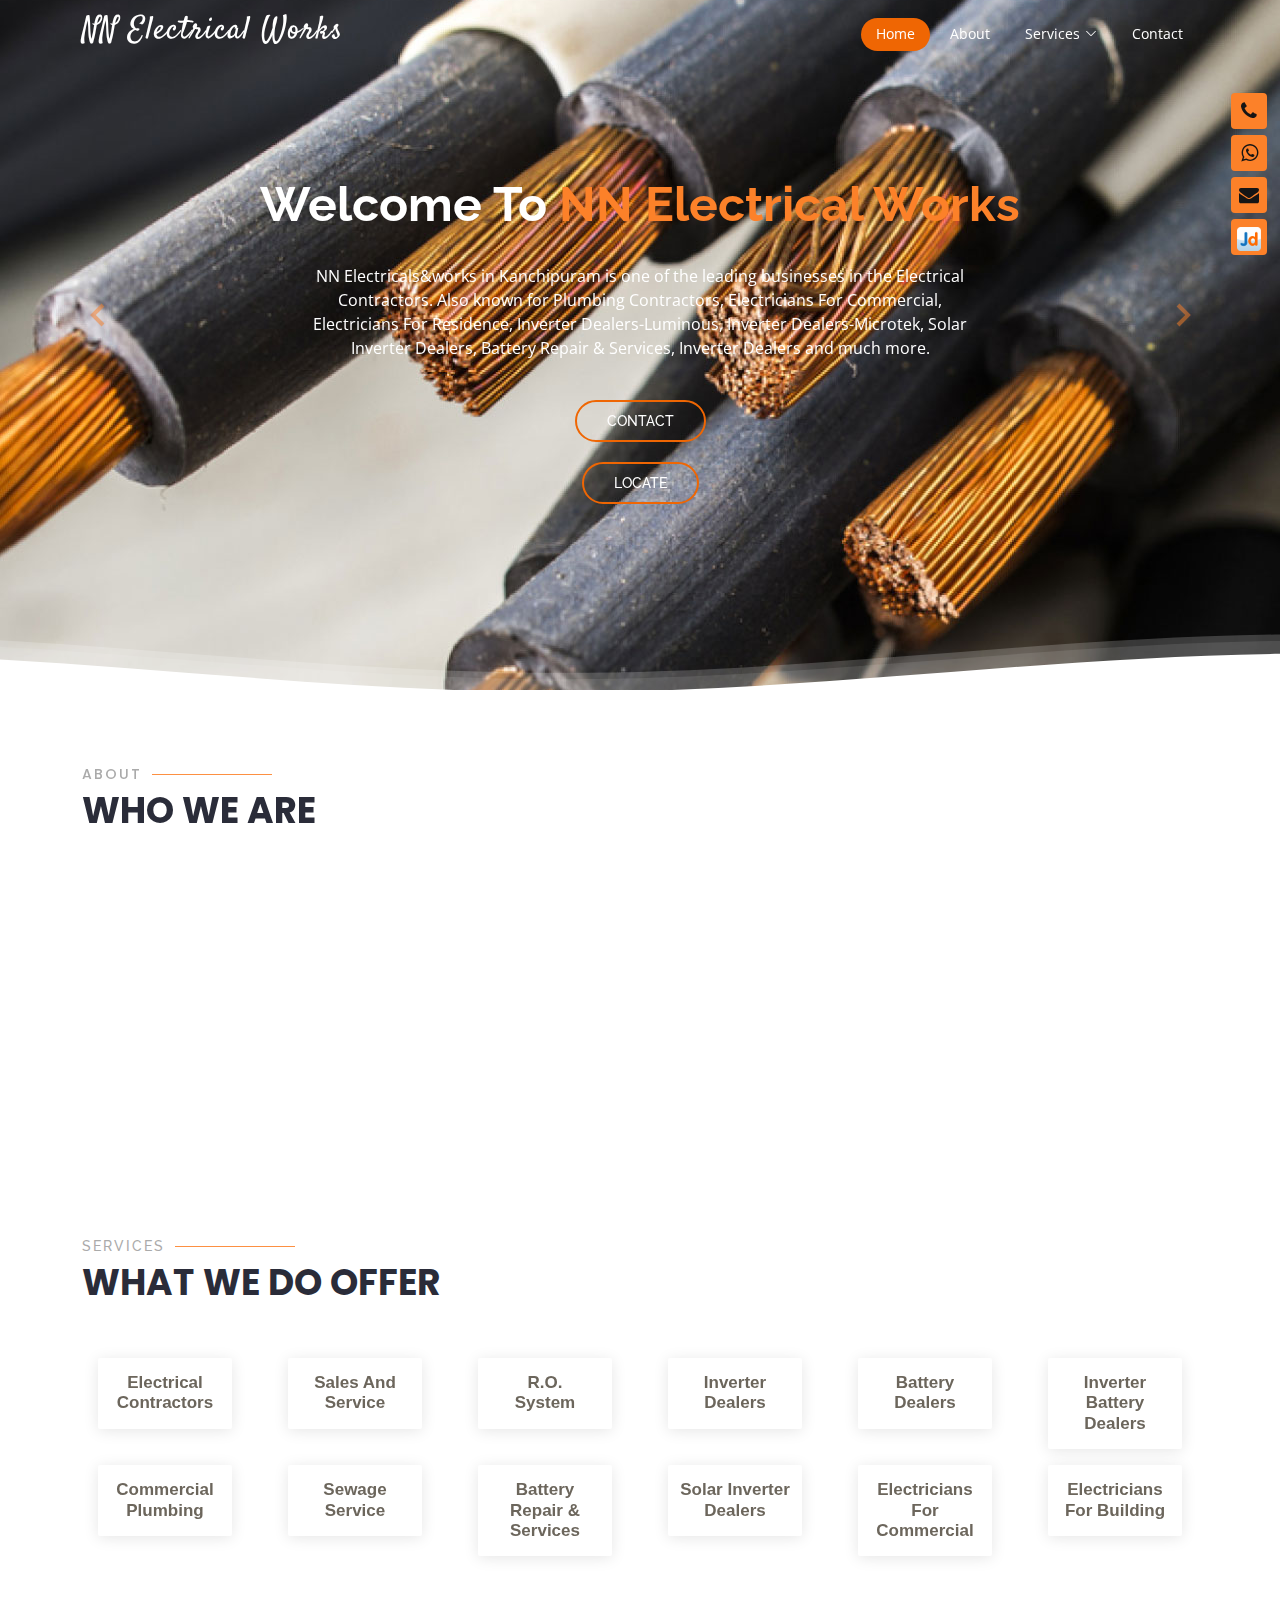
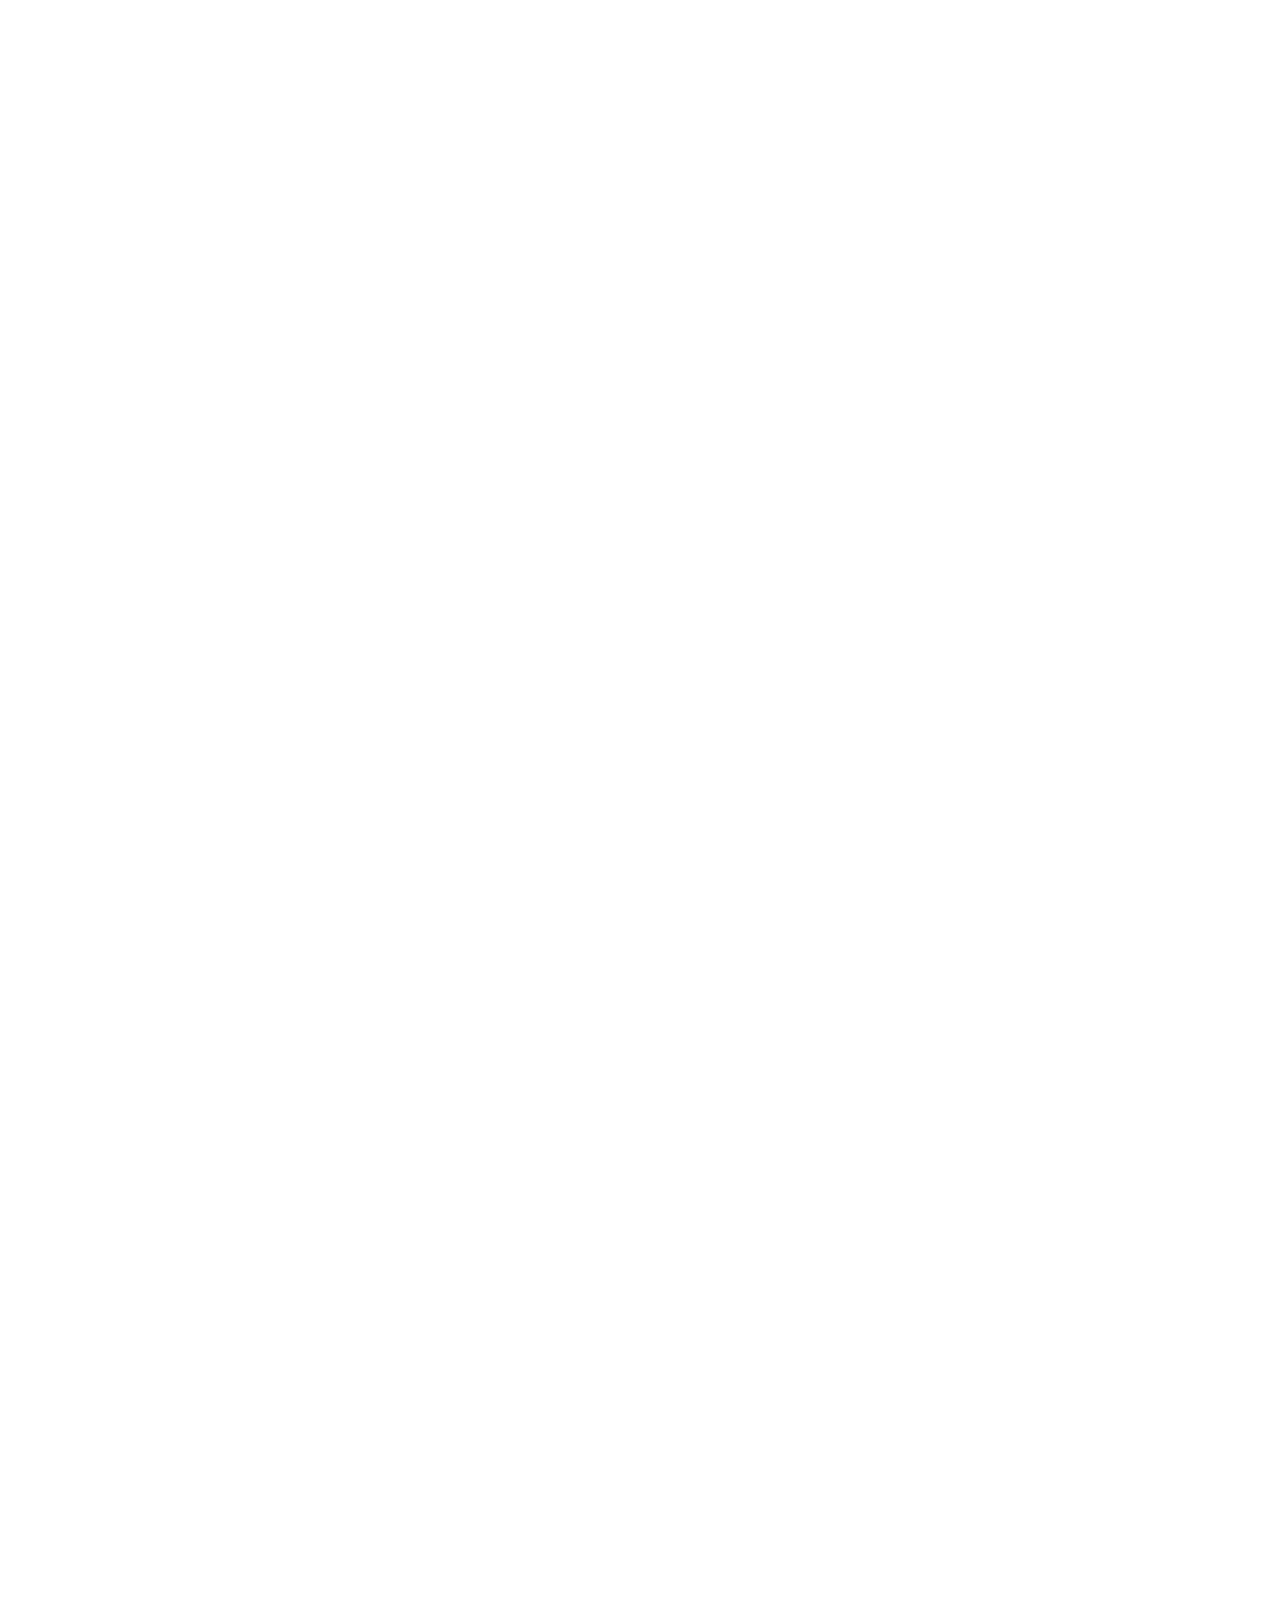
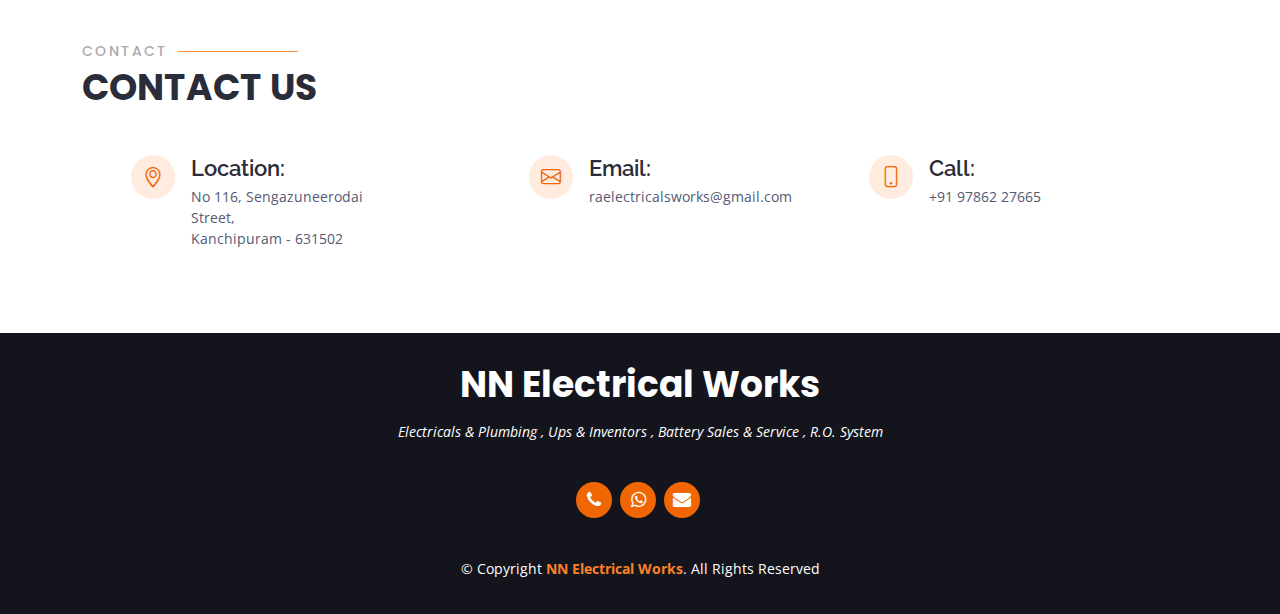
==== commit bb39aa9e: "Update index.html" ====
--- a/index.html
+++ b/index.html
@@ -120,7 +120,7 @@
       <div class="carousel-item active" id="slide1">
         <div class="carousel-container">
           <h2 class="animate__animated animate__fadeInDown">Welcome To <span>NN Electrical Works</span></h2>
-          <p class="animate__animated fanimate__adeInUp">Ra Electricals&works in Kanchipuram is one of the leading businesses in the Electrical Contractors. Also known for Plumbing Contractors, Electricians For Commercial, Electricians For Residence, Inverter Dealers-Luminous, Inverter Dealers-Microtek, Solar Inverter Dealers, Battery Repair & Services, Inverter Dealers and much more.</p>
+          <p class="animate__animated fanimate__adeInUp">NN Electricals&works in Kanchipuram is one of the leading businesses in the Electrical Contractors. Also known for Plumbing Contractors, Electricians For Commercial, Electricians For Residence, Inverter Dealers-Luminous, Inverter Dealers-Microtek, Solar Inverter Dealers, Battery Repair & Services, Inverter Dealers and much more.</p>
           <a href="#cont" class="btn-abt animate__animated animate__fadeInUp scrollto">Contact</a>
           <a href="#locate" class="btn-locate animate__animated animate__fadeInUp scrollto">Locate</a>
         </div>
@@ -686,7 +686,7 @@
 
       </div>
       <div class="copyright">
-        &copy; Copyright <strong><span>R.A. Electrical Works</span></strong>. All Rights Reserved
+        &copy; Copyright <strong><span>NN Electrical Works</span></strong>. All Rights Reserved
       </div>
       
     </div>
